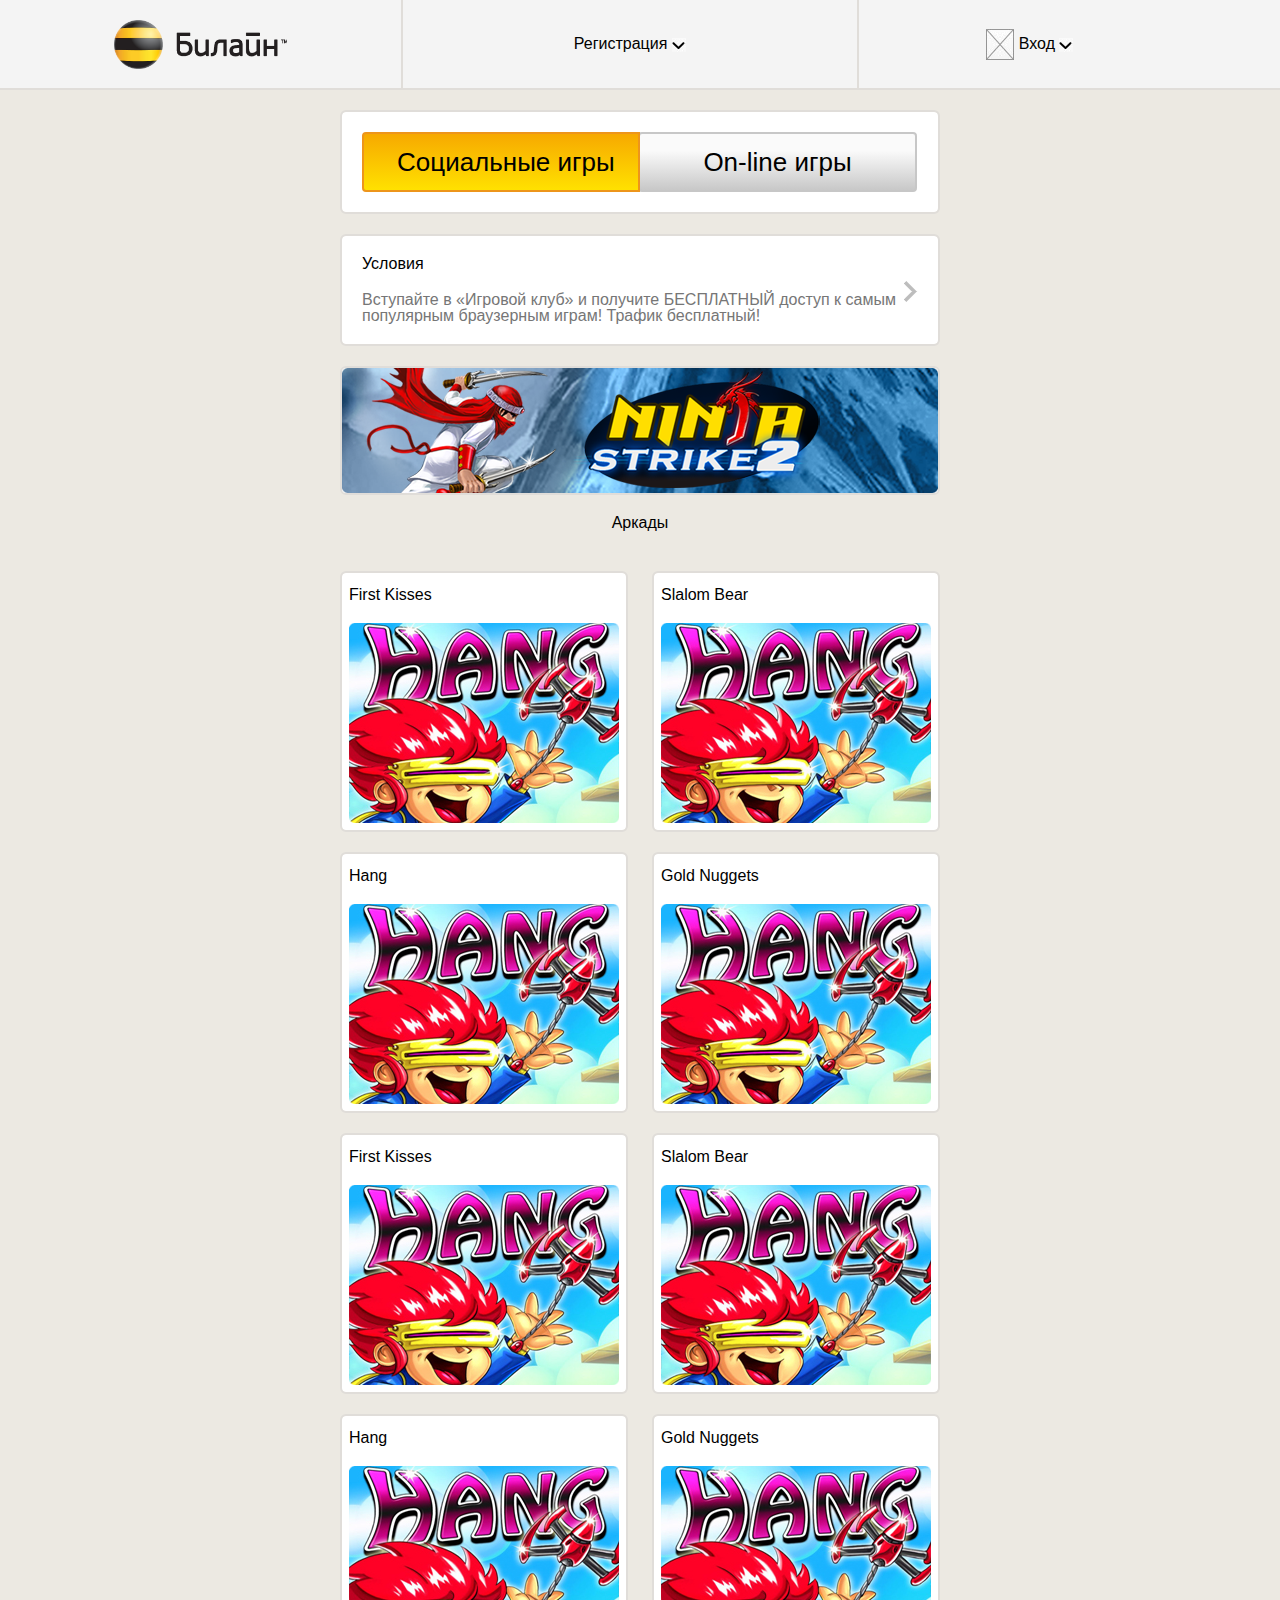
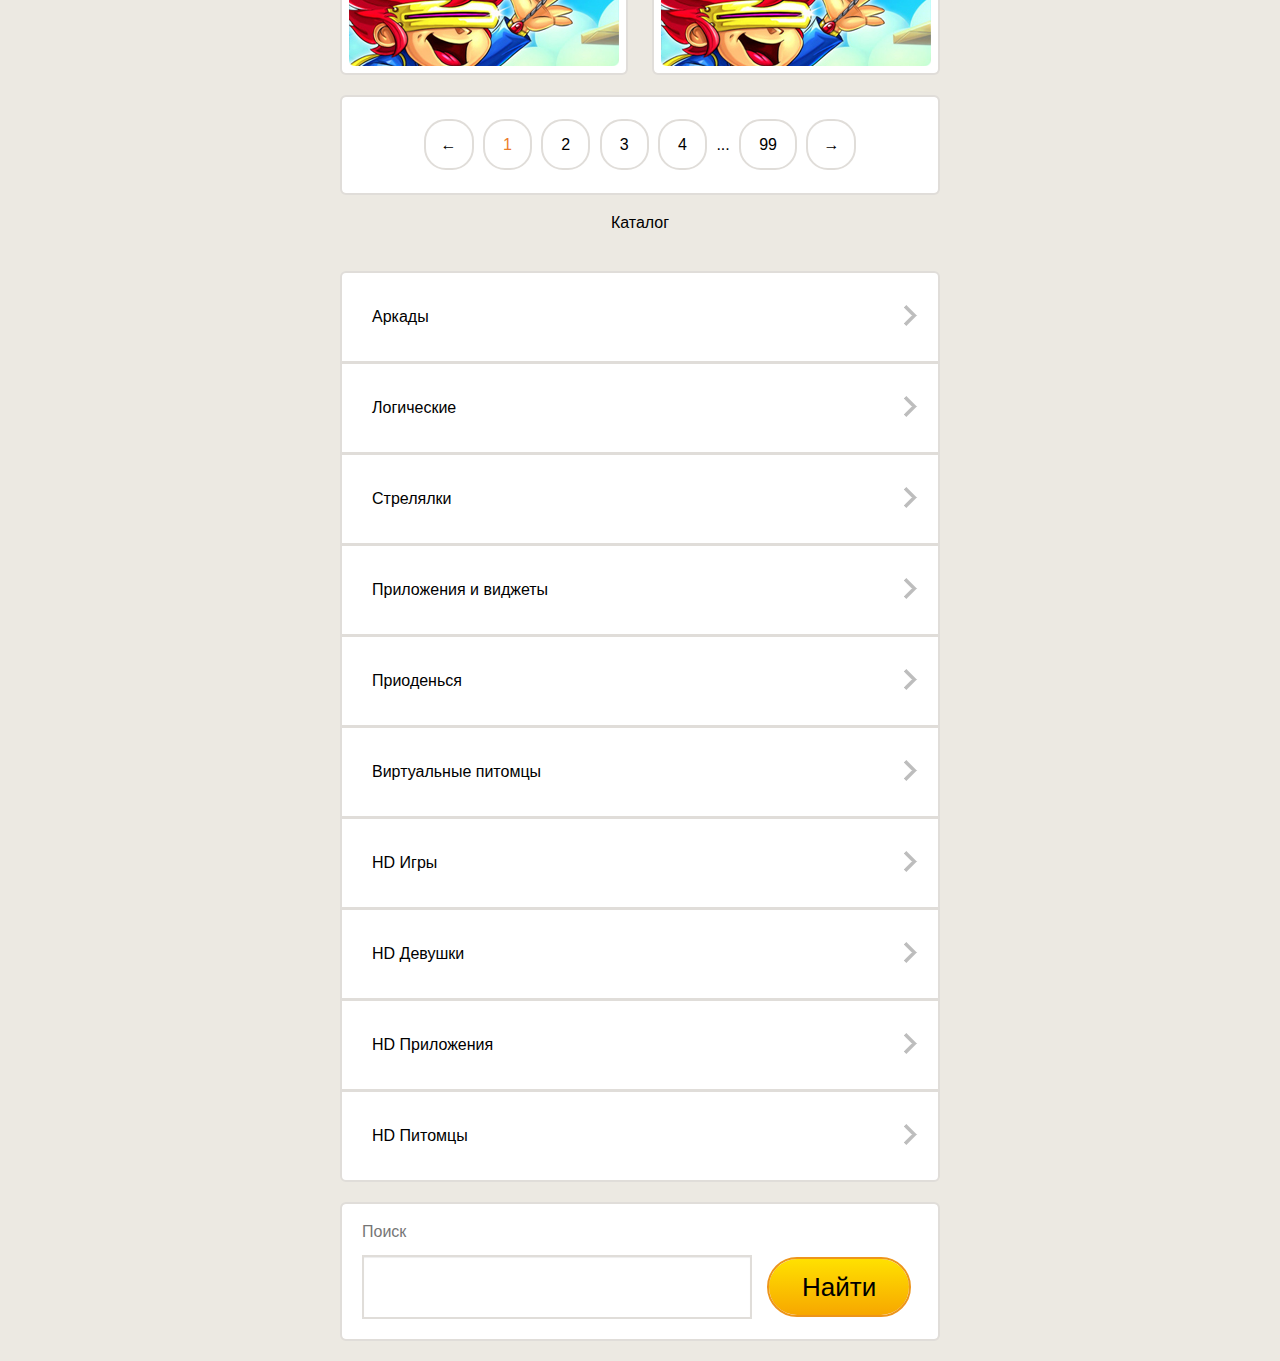
==== h5c/catalog.html @ 53ead011 "add file to project" ====
<!DOCTYPE html>
<html lang="en">
<head>
    <meta charset="UTF-8">
    <meta name="viewport" content="width=640">
    <meta name="apple-mobile-web-app-capable" content="yes">
    <meta name="HandheldFriendly" content="true">
    <meta name="MobileOptimized" content="width">
    <link rel="stylesheet" href="css/style.css">
    <title>Index</title>
</head>
<body>

    <section class="nav-main">
        <ul class="clearfix">
            <li class="nav-main-logo"><a href="index.html"><img src="images/logo.png" width="173" alt=""></a></li>
            <li class="nav-main-registration"><a href="login.html">Регистрация <img src="images/arrow-down.png" alt=""></a></li>
            <li class="nav-main-enter"><img src="images/nologo.png" alt="*"> <a href="login.html">Вход <img src="images/arrow-down.png" alt="*"></a></li>
        </ul>
    </section>

    <div class="page">      

        <section class="container nav-slave">
            <div class="clearfix">
                <div class="btn-group">
                    <a href="" class="btn btn-default btn-socialgame active">Социальные игры</a>
                    <a href="" class="btn btn-default btn-online">On-line игры</a>
                </div>
            </div>
        </section>

        <section class="container terms">
            <article>
                <h1 class="terms-header">Условия</h1>   
                <div class="terms-text">Вступайте в «Игровой клуб» и получите БЕСПЛАТНЫЙ доступ к самым популярным браузерным играм! Трафик бесплатный!</div>
            </article>          
        </section>

        <section class="container banner-header">
            <div class="banner">
                <img src="images/demo/banner-main.png" alt="*"/>
            </div>
        </section>

        <section class="container contents content-new">
            <article>
                <h1 class="content-header">Аркады</h1>

                <section class="clearfix">
                    <figure class="content-item">
                        <h2 class="content-item-header"><a href="content.html">First Kisses</a></h2>
                        <div class="content-item-preview"><a href="content.html"><img src="images/demo/game-2.png" alt="*"/></a></div>
                    </figure>

                    <figure class="content-item">
                        <h2 class="content-item-header"><a href="content.html">Slalom Bear</a></h2>
                        <div class="content-item-preview"><a href="content.html"><img src="images/demo/game-2.png" alt="*"/></a></div>
                    </figure>

                    <figure class="content-item">
                        <h2 class="content-item-header"><a href="content.html">Hang</a></h2>
                        <div class="content-item-preview"><a href="content.html"><img src="images/demo/game-2.png" alt="*"/></a></div>
                    </figure>

                    <figure class="content-item">
                        <h2 class="content-item-header"><a href="content.html">Gold Nuggets</a></h2>
                        <div class="content-item-preview"><a href="content.html"><img src="images/demo/game-2.png" alt="*"/></a></div>
                    </figure>

                    <figure class="content-item">
                        <h2 class="content-item-header"><a href="content.html">First Kisses</a></h2>
                        <div class="content-item-preview"><a href="content.html"><img src="images/demo/game-2.png" alt="*"/></a></div>
                    </figure>

                    <figure class="content-item">
                        <h2 class="content-item-header"><a href="content.html">Slalom Bear</a></h2>
                        <div class="content-item-preview"><a href="content.html"><img src="images/demo/game-2.png" alt="*"/></a></div>
                    </figure>

                    <figure class="content-item">
                        <h2 class="content-item-header"><a href="content.html">Hang</a></h2>
                        <div class="content-item-preview"><a href="content.html"><img src="images/demo/game-2.png" alt="*"/></a></div>
                    </figure>

                    <figure class="content-item">
                        <h2 class="content-item-header"><a href="content.html">Gold Nuggets</a></h2>
                        <div class="content-item-preview"><a href="content.html"><img src="images/demo/game-2.png" alt="*"/></a></div>
                    </figure>
                </section>

                <nav class="content-pagination">
                    <ul class="clearfix">
                        <li class="page-left"><a href="">&#8592;</a></li>
                        <li><a href="" class="active">1</a></li>
                        <li><a href="">2</a></li>
                        <li><a href="">3</a></li>
                        <li><a href="">4</a></li>
                        <li>...</li>
                        <li><a href="">99</a></li>
                        <li class="page-right"><a href="">&#8594;</a></li>
                    </ul>                                
                </nav>
            </article>
        </section>

        <section class="container catalog">
            <article>
                <h1 class="catalog-header">Каталог</h1>

                <section class="nav-catalog">
                    <ul>
                        <li class="active"><a href="catalog.html">Аркады</a></li>
                        <li><a href="catalog.html">Логические</a></li>
                        <li><a href="catalog.html">Стрелялки</a></li>
                        <li><a href="catalog.html">Приложения и виджеты</a></li>
                        <li><a href="catalog.html">Приоденься</a></li>
                        <li><a href="catalog.html">Виртуальные питомцы</a></li>
                        <li><a href="catalog.html">HD Игры</a></li>
                        <li><a href="catalog.html">HD Девушки</a></li>
                        <li><a href="catalog.html">HD Приложения</a></li>
                        <li><a href="catalog.html">HD Питомцы</a></li>
                    </ul>
                </section>
            </article>
        </section>

        <section class="container search">
            <div class="search-form">
                <form action="" method="POST">
                    <fieldset>
                        <label for="search_text">Поиск</label>
                        <div class="search-form-elements">
                            <input type="search" id="search_text" name="search_text" value=""/><input type="submit" class="btn btn-search btn-rounded" name="submit_search" value="Найти"/>
                        </div>
                    </fieldset>
                </form>
            </div>
        </section>
    </div>
</body>
</html>
---- h5c/css/style.css ----
@charset 'UTF-8';
@font-face {
  font-family: 'Officina';
  src: url('/fonts/OfficinaSerifC-Book.otf');
}
@font-face {
  font-family: 'Officina';
  font-weight: bold;
  src: url('/fonts/OfficinaSerifC-Bold.otf');
}
html,
body,
div,
span,
applet,
object,
iframe,
h1,
h2,
h3,
h4,
h5,
h6,
p,
blockquote,
pre,
a,
abbr,
acronym,
address,
big,
cite,
code,
del,
dfn,
em,
img,
ins,
kbd,
q,
s,
samp,
small,
strike,
strong,
sub,
sup,
tt,
var,
b,
u,
i,
center,
dl,
dt,
dd,
ol,
ul,
li,
fieldset,
form,
label,
legend,
table,
caption,
tbody,
tfoot,
thead,
tr,
th,
td,
article,
aside,
canvas,
details,
embed,
figure,
figcaption,
footer,
header,
hgroup,
menu,
nav,
output,
ruby,
section,
summary,
time,
mark,
audio,
video {
  margin: 0;
  padding: 0;
  border: 0;
  font-size: 100%;
  font: inherit;
  vertical-align: baseline;
}
article,
aside,
details,
figcaption,
figure,
footer,
header,
hgroup,
menu,
nav,
section {
  display: block;
}
body {
  line-height: 1;
}
ol,
ul {
  list-style: none;
}
blockquote,
q {
  quotes: none;
}
blockquote:before,
blockquote:after,
q:before,
q:after {
  content: '';
  content: none;
}
table {
  border-collapse: collapse;
  border-spacing: 0;
}
input:not([type]),
input[type="color"],
input[type="date"],
input[type="datetime"],
input[type="datetime-local"],
input[type="email"],
input[type="month"],
input[type="number"],
input[type="password"],
input[type="tel"],
input[type="text"],
input[type="time"],
input[type="url"],
input[type="week"] {
  padding-top: 0px;
}
input,
input[type="password"],
input[type="search"],
isindex {
  border: 0px inset;
}
button::-moz-focus-inner {
  border: 0;
  padding: 0;
  margin: 0;
}
body {
  background-color: #ece9e2;
  color: #000000;
  font-size: 16px;
  font-family: "Officina", Arial, sans-serif;
}
img {
  width: auto 9;
  height: auto;
  max-width: 100%;
  vertical-align: middle;
  border: 0;
  -ms-interpolation-mode: bicubic;
}
a {
  color: #000000;
  text-decoration: none;
}
a:hover {
  color: #eb7c2d;
}
.page {
  margin: 0 auto;
  max-width: 640px;
}
.container {
  margin-top: 1.25rem;
  margin-left: 1.25rem;
  margin-right: 1.25rem;
}
.nav-main {
  background-color: #f4f4f4;
  border-bottom: 2px solid #e0ddd9;
}
.nav-main ul li {
  float: left;
  font: 1.75rem normal "Officina", Arial, sans-serif;
  line-height: 5.5rem;
  height: 5.5rem;
  border-right: 2px solid #e0ddd9;
  text-align: center;
}
.nav-main ul li:last-child {
  border-right: 0px;
}
.nav-main .nav-main-logo {
  width: 31.3235294%;
}
.nav-main .nav-main-registration {
  width: 35.4411765%;
}
.nav-main .nav-main-enter {
  width: 26.7647059%;
}
.nav-slave {
  padding: 1.25rem;
  background-color: #ffffff;
  border: 2px solid #e0ddd9;
  -webkit-border-radius: 6px;
  -moz-border-radius: 6px;
  border-radius: 6px;
  -webkit-background-clip: padding;
  -moz-background-clip: padding;
  background-clip: padding-box;
}
.terms {
  position: relative;
  padding: 1.25rem;
  background-color: #ffffff;
  border: 2px solid #e0ddd9;
  -webkit-border-radius: 6px;
  -moz-border-radius: 6px;
  border-radius: 6px;
  -webkit-background-clip: padding;
  -moz-background-clip: padding;
  background-clip: padding-box;
}
.terms .terms-header {
  color: #000000;
  font: 2.0625rem bold "Officina", "Lucida Sans Unicode", "Lucida Grande", sans-serif;
}
.terms .terms-text {
  color: #767676;
  font: 1.625rem italic "Officina", Arial, sans-serif;
  margin-top: 1.25rem;
}
.terms:after {
  background: url("../images/arrow-right.png") no-repeat;
  width: 0.875rem;
  height: 1.3125rem;
  content: "";
  position: absolute;
  top: 2.8125rem;
  right: 1.25rem;
}
.banner-header .banner img {
  border: 2px solid #e0ddd9;
  -webkit-border-radius: 6px;
  -moz-border-radius: 6px;
  border-radius: 6px;
  -webkit-background-clip: padding;
  -moz-background-clip: padding;
  background-clip: padding-box;
}
.contents .content-header,
.contents .content-new-header,
.contents .content-top-header {
  color: #000000;
  font: 2.625rem bold "Officina", "Lucida Sans Unicode", "Lucida Grande", sans-serif;
  text-align: center;
  margin-bottom: 2.5rem;
}
.contents .content-item {
  float: left;
  padding: 0.4375rem;
  background-color: #ffffff;
  border: 2px solid #e0ddd9;
  -webkit-border-radius: 6px;
  -moz-border-radius: 6px;
  border-radius: 6px;
  -webkit-background-clip: padding;
  -moz-background-clip: padding;
  background-clip: padding-box;
  width: 45%;
}
.contents .content-item:nth-child(even) {
  margin-left: 1.5rem;
  margin-bottom: 1.25rem;
}
.contents .content-item-header {
  font: 1.75rem normal "Officina", "Lucida Sans Unicode", "Lucida Grande", sans-serif;
  margin-top: 0.4375rem;
}
.contents .content-item-preview {
  margin-top: 1.25rem;
}
.contents .content-pagination {
  background-color: #ffffff;
  font: 1.75rem bold "Officina", "Lucida Sans Unicode", "Lucida Grande", sans-serif;
  border: 2px solid #e0ddd9;
  -webkit-border-radius: 6px;
  -moz-border-radius: 6px;
  border-radius: 6px;
  -webkit-background-clip: padding;
  -moz-background-clip: padding;
  background-clip: padding-box;
  padding: 1.25rem;
  text-align: center;
}
.contents .content-pagination ul li {
  display: inline-block;
  margin-left: 0.3125rem;
  height: 3.5rem;
  line-height: 3.5rem;
}
.contents .content-pagination ul li:first-child {
  margin-left: 0px;
}
.contents .content-pagination ul li a {
  background-color: #ffffff;
  padding: 0.9375rem 1.125rem 0.9375rem 1.125rem;
  border: 2px solid #e0ddd9;
  -webkit-border-radius: 22px;
  -moz-border-radius: 22px;
  border-radius: 22px;
  -webkit-background-clip: padding;
  -moz-background-clip: padding;
  background-clip: padding-box;
}
.contents .content-pagination ul li.page-left a,
.contents .content-pagination ul li.page-right a {
  padding: 0.9375rem;
}
.contents .content-pagination a:hover,
.contents .content-pagination .active {
  color: #eb7c2d;
}
.content .content-header {
  color: #000000;
  font: 2.625rem bold "Officina", "Lucida Sans Unicode", "Lucida Grande", sans-serif;
  text-align: center;
  margin-bottom: 2.5rem;
}
.content .content-rating {
  background-color: #ffffff;
  border: 2px solid #e0ddd9;
  -webkit-border-radius: 6px;
  -moz-border-radius: 6px;
  border-radius: 6px;
  -webkit-background-clip: padding;
  -moz-background-clip: padding;
  background-clip: padding-box;
  padding: 1.25rem;
  text-align: center;
}
.content .content-rating ul li {
  font: normal 1.75rem "Officina", Arial, sans-serif;
  display: inline-block;
}
.content .content-rating ul li:first-child {
  margin-right: 10px;
}
.content .content-card {
  background-color: #ffffff;
  border: 2px solid #e0ddd9;
  -webkit-border-radius: 6px;
  -moz-border-radius: 6px;
  border-radius: 6px;
  -webkit-background-clip: padding;
  -moz-background-clip: padding;
  background-clip: padding-box;
  padding: 1.25rem;
  margin-top: 1.25rem;
}
.content .content-screenshots {
  position: relative;
  text-align: center;
}
.content .content-screenshots ul li {
  border: 2px solid #ffd823;
  background-color: #ffd823;
  -webkit-border-radius: 22px;
  -moz-border-radius: 22px;
  border-radius: 22px;
  -webkit-background-clip: padding;
  -moz-background-clip: padding;
  background-clip: padding-box;
}
.content .content-screenshots .prev {
  position: absolute;
  top: 40%;
  left: 0;
}
.content .content-screenshots .next {
  position: absolute;
  top: 40%;
  right: 0;
}
.content .content-description {
  font: 1.3125rem normal "Officina", Arial, sans-serif;
}
.content .content-description p {
  padding-top: 1.5625rem;
}
.content .content-description ul {
  list-style-type: disc;
  list-style-position: inside;
}
.content .content-social-btns {
  background-color: #ffffff;
  border: 2px solid #e0ddd9;
  -webkit-border-radius: 6px;
  -moz-border-radius: 6px;
  border-radius: 6px;
  -webkit-background-clip: padding;
  -moz-background-clip: padding;
  background-clip: padding-box;
  padding: 1.25rem;
  margin-top: 1.25rem;
  text-align: center;
}
.content .content-social-btns ul li {
  display: inline-block;
  margin-left: 5px;
}
.content .content-social-btns ul li:first-child {
  margin-left: 0px;
}
.content .content-social-btns ul li a {
  padding: 15px 5px 15px 5px;
  border: 2px solid #e0ddd9;
  -webkit-border-radius: 6px;
  -moz-border-radius: 6px;
  border-radius: 6px;
  -webkit-background-clip: padding;
  -moz-background-clip: padding;
  background-clip: padding-box;
}
.text-header {
  color: #000000;
  font: 2.625rem bold "Officina", "Lucida Sans Unicode", "Lucida Grande", sans-serif;
  text-align: center;
}
.text {
  font: 1.625rem italic "Officina", Arial, sans-serif;
  margin-top: 1.25rem;
  padding: 1.25rem;
  background-color: #ffffff;
  border: 2px solid #e0ddd9;
  -webkit-border-radius: 6px;
  -moz-border-radius: 6px;
  border-radius: 6px;
  -webkit-background-clip: padding;
  -moz-background-clip: padding;
  background-clip: padding-box;
}
.text p {
  padding-top: 1.5625rem;
}
.text ul {
  list-style-type: disc;
  list-style-position: inside;
}
.text ul li {
  line-height: 1.5;
}
.login .login-header {
  color: #000000;
  font: 2.625rem bold "Officina", "Lucida Sans Unicode", "Lucida Grande", sans-serif;
  text-align: center;
  margin-bottom: 2.5rem;
}
.login .login-form {
  padding: 1.25rem;
  background-color: #ffffff;
  border: 2px solid #e0ddd9;
  -webkit-border-radius: 6px;
  -moz-border-radius: 6px;
  border-radius: 6px;
  -webkit-background-clip: padding;
  -moz-background-clip: padding;
  background-clip: padding-box;
}
.login .login-form label {
  color: #7a7a7a;
  font: normal 1.3125rem "Officina", Arial, sans-serif;
}
.login .login-form input {
  vertical-align: middle;
  outline: 0;
  -webkit-appearance: none;
  -webkit-box-sizing: border-box;
  -moz-box-sizing: border-box;
  box-sizing: border-box;
}
.login .login-form p {
  color: #7a7a7a;
  margin-top: 0.625rem;
}
.login .login-form input[type="tel"],
.login .login-form input[type="password"],
.login .login-form input[type="text"] {
  font: normal 1.625rem "Officina", Arial, sans-serif;
  border: 2px solid #e0ddd9;
  border-radius: 0;
  height: 4rem;
  width: 100%;
  padding: 0.625rem;
  -webkit-box-shadow: inset 0 1px 1px rgba(0, 0, 0, 0.075);
  box-shadow: inset 0 1px 1px rgba(0, 0, 0, 0.075);
  -webkit-transition: border-color ease-in-out 0.15s, box-shadow ease-in-out 0.15s;
  transition: border-color ease-in-out 0.15s, box-shadow ease-in-out 0.15s;
}
.login .login-form input[type="tel"]:focus,
.login .login-form input[type="password"]:focus,
.login .login-form input[type="text"]:focus {
  -webkit-box-shadow: inset 0 0 5px #ffd823;
  box-shadow: inset 0 0 5px #ffd823;
  border: 1px solid #ffd823;
}
.login .login-form-description {
  font: normal 1rem "Officina", Arial, sans-serif;
}
.catalog .catalog-header {
  color: #000000;
  font: 2.625rem bold "Officina", "Lucida Sans Unicode", "Lucida Grande", sans-serif;
  text-align: center;
  margin-bottom: 2.5rem;
}
.catalog .nav-catalog ul li {
  position: relative;
  background-color: #ffffff;
  border: 2px solid #e0ddd9;
  border-bottom-width: 1px;
  font: 2.25rem normal "Officina", "Lucida Sans Unicode", "Lucida Grande", sans-serif;
  line-height: 88px;
  padding-left: 30px;
}
.catalog .nav-catalog ul li:first-child {
  -webkit-border-top-left-radius: 6px;
  -webkit-border-top-right-radius: 6px;
  -moz-border-radius-topleft: 6px;
  -moz-border-radius-topright: 6px;
  border-top-left-radius: 6px;
  border-top-right-radius: 6px;
}
.catalog .nav-catalog ul li:last-child {
  -webkit-border-bottom-right-radius: 6px;
  -webkit-border-bottom-left-radius: 6px;
  -moz-border-radius-bottomright: 6px;
  -moz-border-radius-bottomleft: 6px;
  border-bottom-right-radius: 6px;
  border-bottom-left-radius: 6px;
  border-bottom-width: 2px;
}
.catalog .nav-catalog ul li a {
  display: block;
  width: 100%;
  height: 100%;
}
.catalog .nav-catalog ul li:after {
  background: url("../images/arrow-right.png") no-repeat;
  width: 0.875rem;
  height: 1.3125rem;
  content: "";
  position: absolute;
  top: 2rem;
  right: 1.25rem;
}
.catalog .nav-catalog ul li:hover:after {
  background: url("../images/arrow-right-selected.png") no-repeat;
  width: 0.875rem;
  height: 1.3125rem;
  content: "";
  position: absolute;
  top: 2rem;
  right: 1.25rem;
}
.search {
  padding: 1.25rem;
  background-color: #ffffff;
  border: 2px solid #e0ddd9;
  margin-bottom: 1.25rem;
  -webkit-border-radius: 6px;
  -moz-border-radius: 6px;
  border-radius: 6px;
  -webkit-background-clip: padding;
  -moz-background-clip: padding;
  background-clip: padding-box;
}
.search .search-form label {
  color: #767676;
  font: 2rem normal "Officina", "Lucida Sans Unicode", "Lucida Grande", sans-serif;
}
.search .search-form .search-form-elements {
  margin-top: 0.9375rem;
}
.search .search-form input {
  vertical-align: middle;
  outline: 0;
  -webkit-appearance: none;
  -webkit-box-sizing: border-box;
  -moz-box-sizing: border-box;
  box-sizing: border-box;
}
.search .search-form input[type="search"],
.search .search-form input[type="text"] {
  font: normal 1.625rem "Officina", Arial, sans-serif;
  border: 2px solid #e0ddd9;
  -webkit-appearance: none;
  border-radius: 0;
  height: 4rem;
  padding: 0.625rem;
  width: 70.1438849%;
  -webkit-box-shadow: inset 0 1px 1px rgba(0, 0, 0, 0.075);
  box-shadow: inset 0 1px 1px rgba(0, 0, 0, 0.075);
  -webkit-transition: border-color ease-in-out 0.15s, box-shadow ease-in-out 0.15s;
  transition: border-color ease-in-out 0.15s, box-shadow ease-in-out 0.15s;
}
.search .search-form input[type="search"]:focus,
.search .search-form input[type="text"]:focus {
  -webkit-box-shadow: inset 0 0 5px #ffd823;
  box-shadow: inset 0 0 5px #ffd823;
  border: 1px solid #ffd823;
}
a.btn,
a.btn:hover,
a.btn:visited {
  color: #000000;
}
.btn {
  display: inline-block;
  padding-left: 33px;
  padding-right: 33px;
  padding-top: 0;
  padding-bottom: 0;
  line-height: 56px;
  font-size: 26px;
  font-weight: normal;
  text-align: center;
  cursor: pointer;
  border: 2px solid transparent;
  white-space: nowrap;
  -webkit-user-select: none;
  -moz-user-select: none;
  -ms-user-select: none;
  -o-user-select: none;
  user-select: none;
  -webkit-border-radius: 4px;
  -moz-border-radius: 4px;
  border-radius: 4px;
  -webkit-background-clip: padding;
  -moz-background-clip: padding;
  background-clip: padding-box;
}
.btn-default {
  color: #000000;
  border-color: #c7c7c7;
}
.btn-default:hover,
.btn-default:focus,
.btn-default:active,
.btn-default.active {
  color: #000000;
}
.btn-default,
.btn-default:hover {
  background: #dfdfdf;
  background: -webkit-linear-gradient(top, #fafafa 30%, #c8c8c8 100%);
  background: -moz-linear-gradient(top, #fafafa 30%, #c8c8c8 100%);
  background: -ms-linear-gradient(top, #fafafa 30%, #c8c8c8 100%);
  background: -o-linear-gradient(top, #fafafa 30%, #c8c8c8 100%);
  background: linear-gradient(top, #fafafa 30%, #c8c8c8 100%);
}
.btn-default:focus,
.btn-default:active,
.btn-default.active {
  background: #ffc722;
  background: -webkit-linear-gradient(top, #f7a900 0%, #ffe100 100%);
  background: -moz-linear-gradient(top, #f7a900 0%, #ffe100 100%);
  background: -ms-linear-gradient(top, #f7a900 0%, #ffe100 100%);
  background: -o-linear-gradient(top, #f7a900 0%, #ffe100 100%);
  background: linear-gradient(top, #f7a900 0%, #ffe100 100%);
  border-color: #ed951b;
}
.btn-default:hover {
  background: none;
  background: #dfdfdf;
}
.btn-default.active:hover {
  background: none;
  background: #ffc722;
}
.btn-socialgame {
  width: 208px;
}
.btn-online {
  width: 209px;
}
.btn-play,
.btn-login {
  background: #F7A700;
  background: linear-gradient(to bottom, #ffe100 0px, #f7a700 100%);
  background: -webkit-linear-gradient(top, #ffe100 0px, #f7a700 100%);
  background: -o-linear-gradient(top, #ffe100 0px, #f7a700 100%);
  background: -ms-linear-gradient(top, #ffe100 0px, #f7a700 100%);
  background: linear-gradient(to bottom, #ffe100 0px, #f7a700 100%) transparent;
  border-color: #ed951b;
  padding-left: 0px;
  padding-right: 0px;
  width: 100%;
  font-weight: bold;
}
.btn-search {
  background: #F7A700;
  background: linear-gradient(to bottom, #ffe100 0px, #f7a700 100%);
  background: -webkit-linear-gradient(top, #ffe100 0px, #f7a700 100%);
  background: -o-linear-gradient(top, #ffe100 0px, #f7a700 100%);
  background: -ms-linear-gradient(top, #ffe100 0px, #f7a700 100%);
  background: linear-gradient(to bottom, #ffe100 0px, #f7a700 100%) transparent;
  border-color: #ed951b;
  margin-left: 15px;
}
.btn-play:hover,
.btn-login:hover,
.btn-search:hover {
  background: none;
  background: #ffc722;
}
.btn-rounded {
  -webkit-border-radius: 30px;
  -moz-border-radius: 30px;
  border-radius: 30px;
  -webkit-background-clip: padding;
  -moz-background-clip: padding;
  background-clip: padding-box;
}
.btn-group > .btn:hover,
.btn-group > .btn:focus,
.btn-group > .btn:active,
.btn-group > .btn.active {
  z-index: 2;
}
.btn-group > .btn {
  position: relative;
  float: left;
}
.btn-group > .btn:first-child {
  margin-left: 0;
}
.btn-group > .btn:first-child:not(:last-child) {
  border-bottom-right-radius: 0;
  border-top-right-radius: 0;
}
.btn-group > .btn:not(:first-child):not(:last-child) {
  border-radius: 0;
}
.btn-group .btn + .btn,
.btn-group .btn + .btn-group,
.btn-group .btn-group + .btn,
.btn-group .btn-group + .btn-group {
  margin-left: 0;
}
.btn-group .btn + .btn,
.btn-group .btn + .btn-group,
.btn-group .btn-group + .btn,
.btn-group .btn-group + .btn-group {
  margin-left: -2px;
}
/* `Clear Floated Elements
----------------------------------------------------------------------------------------------------*/
/* http://sonspring.com/journal/clearing-floats */
.clear {
  clear: both;
  display: block;
  overflow: hidden;
  visibility: hidden;
  width: 0;
  height: 0;
}
/* http://www.yuiblog.com/blog/2010/09/27/clearfix-reloaded-overflowhidden-demystified */
.clearfix:before,
.clearfix:after {
  content: '\0020';
  display: block;
  overflow: hidden;
  visibility: hidden;
  width: 0;
  height: 0;
}
.clearfix:after {
  clear: both;
}
/*
  The following zoom:1 rule is specifically for IE6 + IE7.
  Move to separate stylesheet if invalid CSS is a problem.
*/
.clearfix {
  zoom: 1;
}
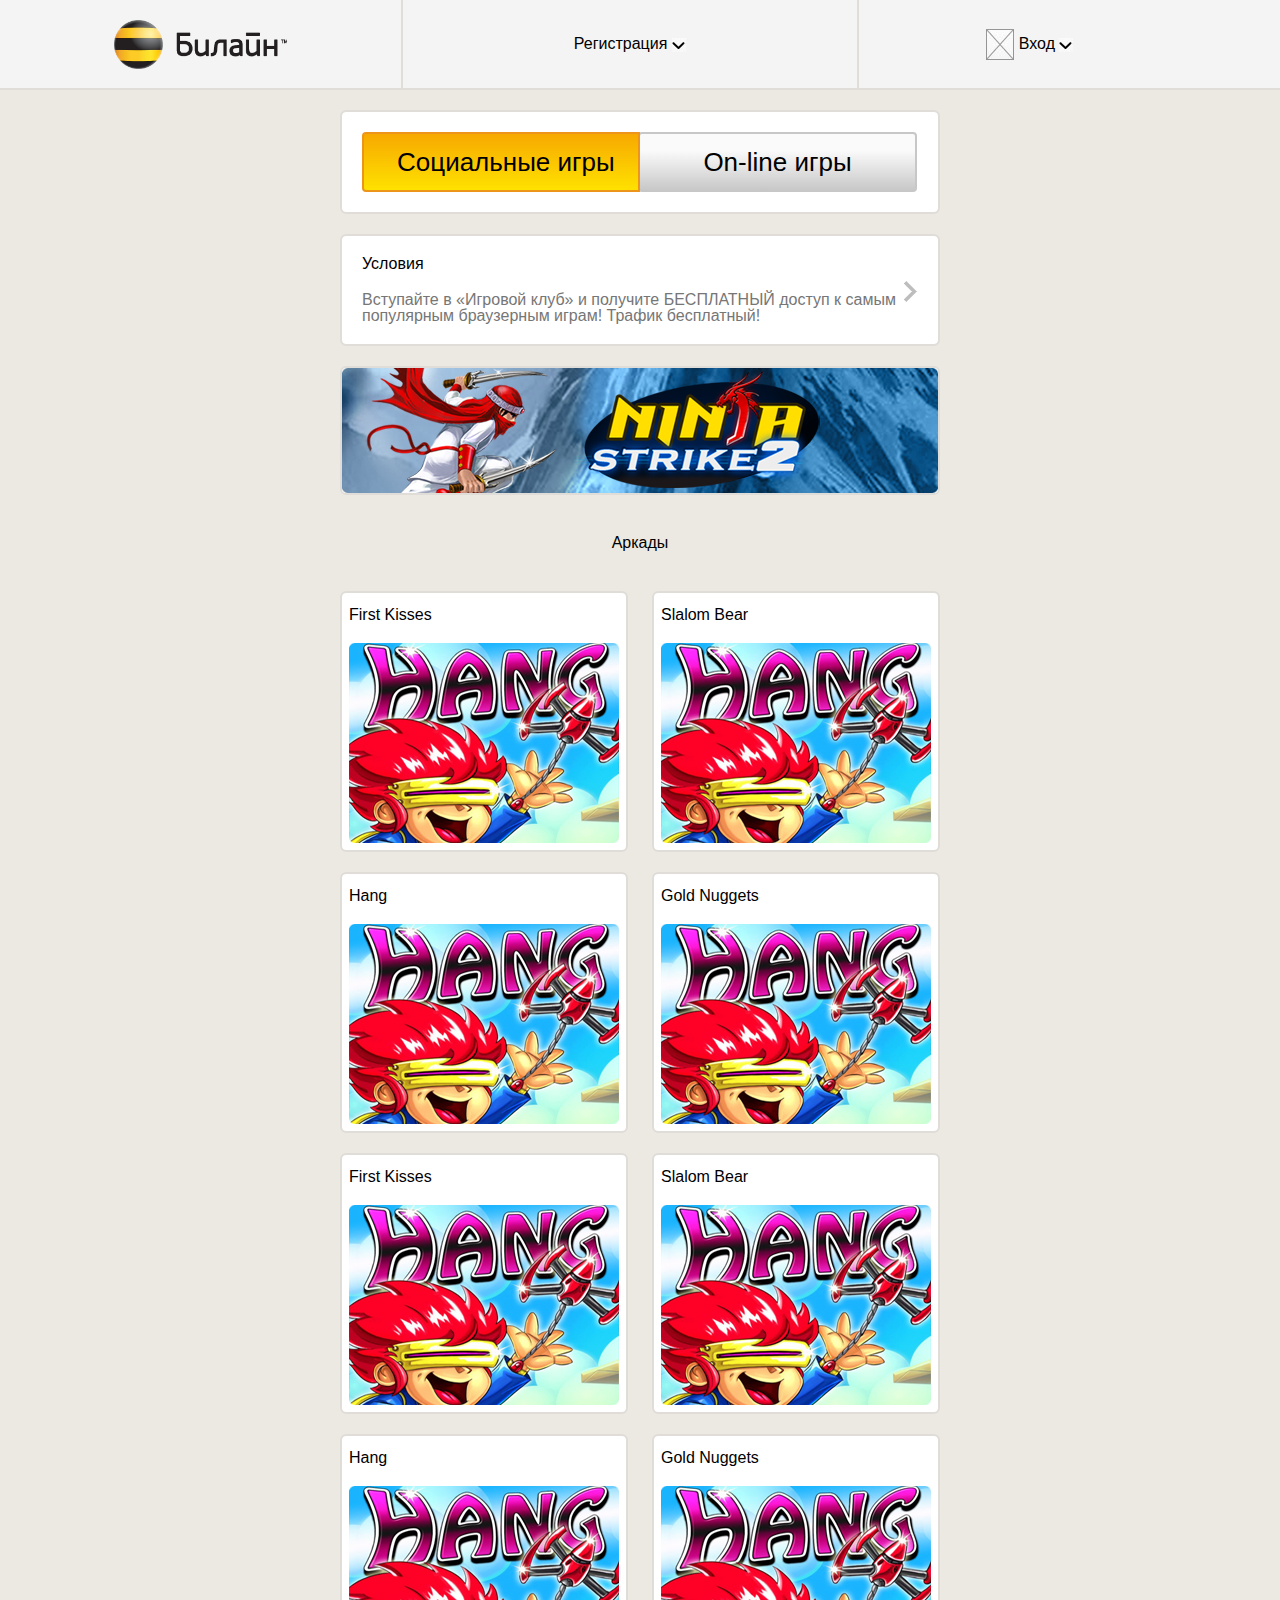
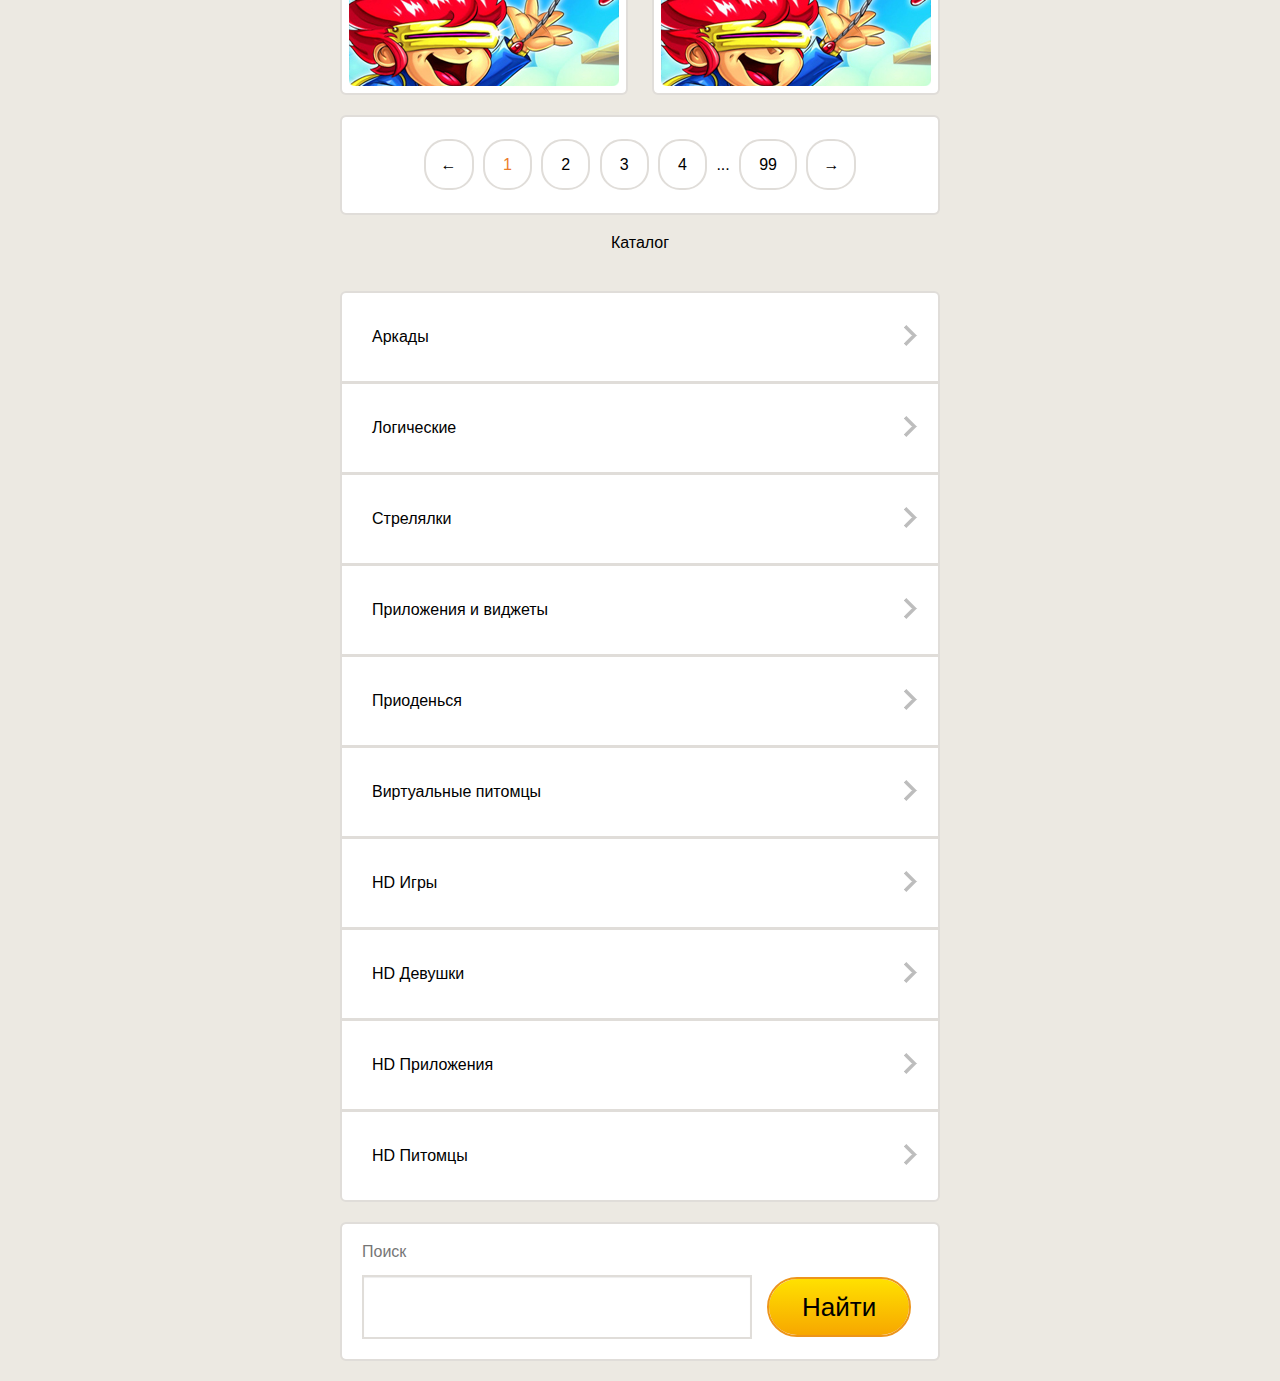
==== commit 812bb1c7: "change viewport javascript" ====
--- a/h5c/catalog.html
+++ b/h5c/catalog.html
@@ -2,11 +2,13 @@
 <html lang="en">
 <head>
     <meta charset="UTF-8">
-    <meta name="viewport" content="width=640">
+    <meta name="viewport" content="width=640, initial-scale=1.0, maximum-scale=1.0, user-scalable=no" /> 
     <meta name="apple-mobile-web-app-capable" content="yes">
     <meta name="HandheldFriendly" content="true">
     <meta name="MobileOptimized" content="width">
     <link rel="stylesheet" href="css/style.css">
+    <script type="text/javascript" src="js/jquery-1.8.2.min.js"></script>
+    <script>if ($(window).width() < 768) { $('meta[name=viewport]').attr('content','width=640, initial-scale=.5, maximum-scale=.5, user-scalable=no'); }</script>
     <title>Index</title>
 </head>
 <body>
@@ -30,7 +32,7 @@
             </div>
         </section>
 
-        <section class="container terms">
+        <section class="container terms" onclick="javascript:location.href='terms.html'">
             <article>
                 <h1 class="terms-header">Условия</h1>   
                 <div class="terms-text">Вступайте в «Игровой клуб» и получите БЕСПЛАТНЫЙ доступ к самым популярным браузерным играм! Трафик бесплатный!</div>
@@ -39,7 +41,7 @@
 
         <section class="container banner-header">
             <div class="banner">
-                <img src="images/demo/banner-main.png" alt="*"/>
+                <a href="#"><img src="images/demo/banner-main.png" alt="*"/></a>
             </div>
         </section>
 
--- a/h5c/css/style.css
+++ b/h5c/css/style.css
@@ -163,6 +163,8 @@
   color: #000000;
   font-size: 16px;
   font-family: "Officina", Arial, sans-serif;
+  -ms-text-size-adjust: 100%;
+  -webkit-text-size-adjust: 100%;
 }
 img {
   width: auto 9;
@@ -185,8 +187,8 @@
 }
 .container {
   margin-top: 1.25rem;
-  margin-left: 1.25rem;
-  margin-right: 1.25rem;
+  margin-left: 3.125%;
+  margin-right: 3.125%;
 }
 .nav-main {
   background-color: #f4f4f4;
@@ -335,6 +337,9 @@
 .contents .content-pagination .active {
   color: #eb7c2d;
 }
+.content-new {
+  margin-top: 2.5rem;
+}
 .content .content-header {
   color: #000000;
   font: 2.625rem bold "Officina", "Lucida Sans Unicode", "Lucida Grande", sans-serif;
@@ -427,7 +432,7 @@
   margin-left: 0px;
 }
 .content .content-social-btns ul li a {
-  padding: 15px 5px 15px 5px;
+  padding: 15px 5px;
   border: 2px solid #e0ddd9;
   -webkit-border-radius: 6px;
   -moz-border-radius: 6px;
@@ -533,7 +538,7 @@
   border: 2px solid #e0ddd9;
   border-bottom-width: 1px;
   font: 2.25rem normal "Officina", "Lucida Sans Unicode", "Lucida Grande", sans-serif;
-  line-height: 88px;
+  line-height: 5.5rem;
   padding-left: 30px;
 }
 .catalog .nav-catalog ul li:first-child {
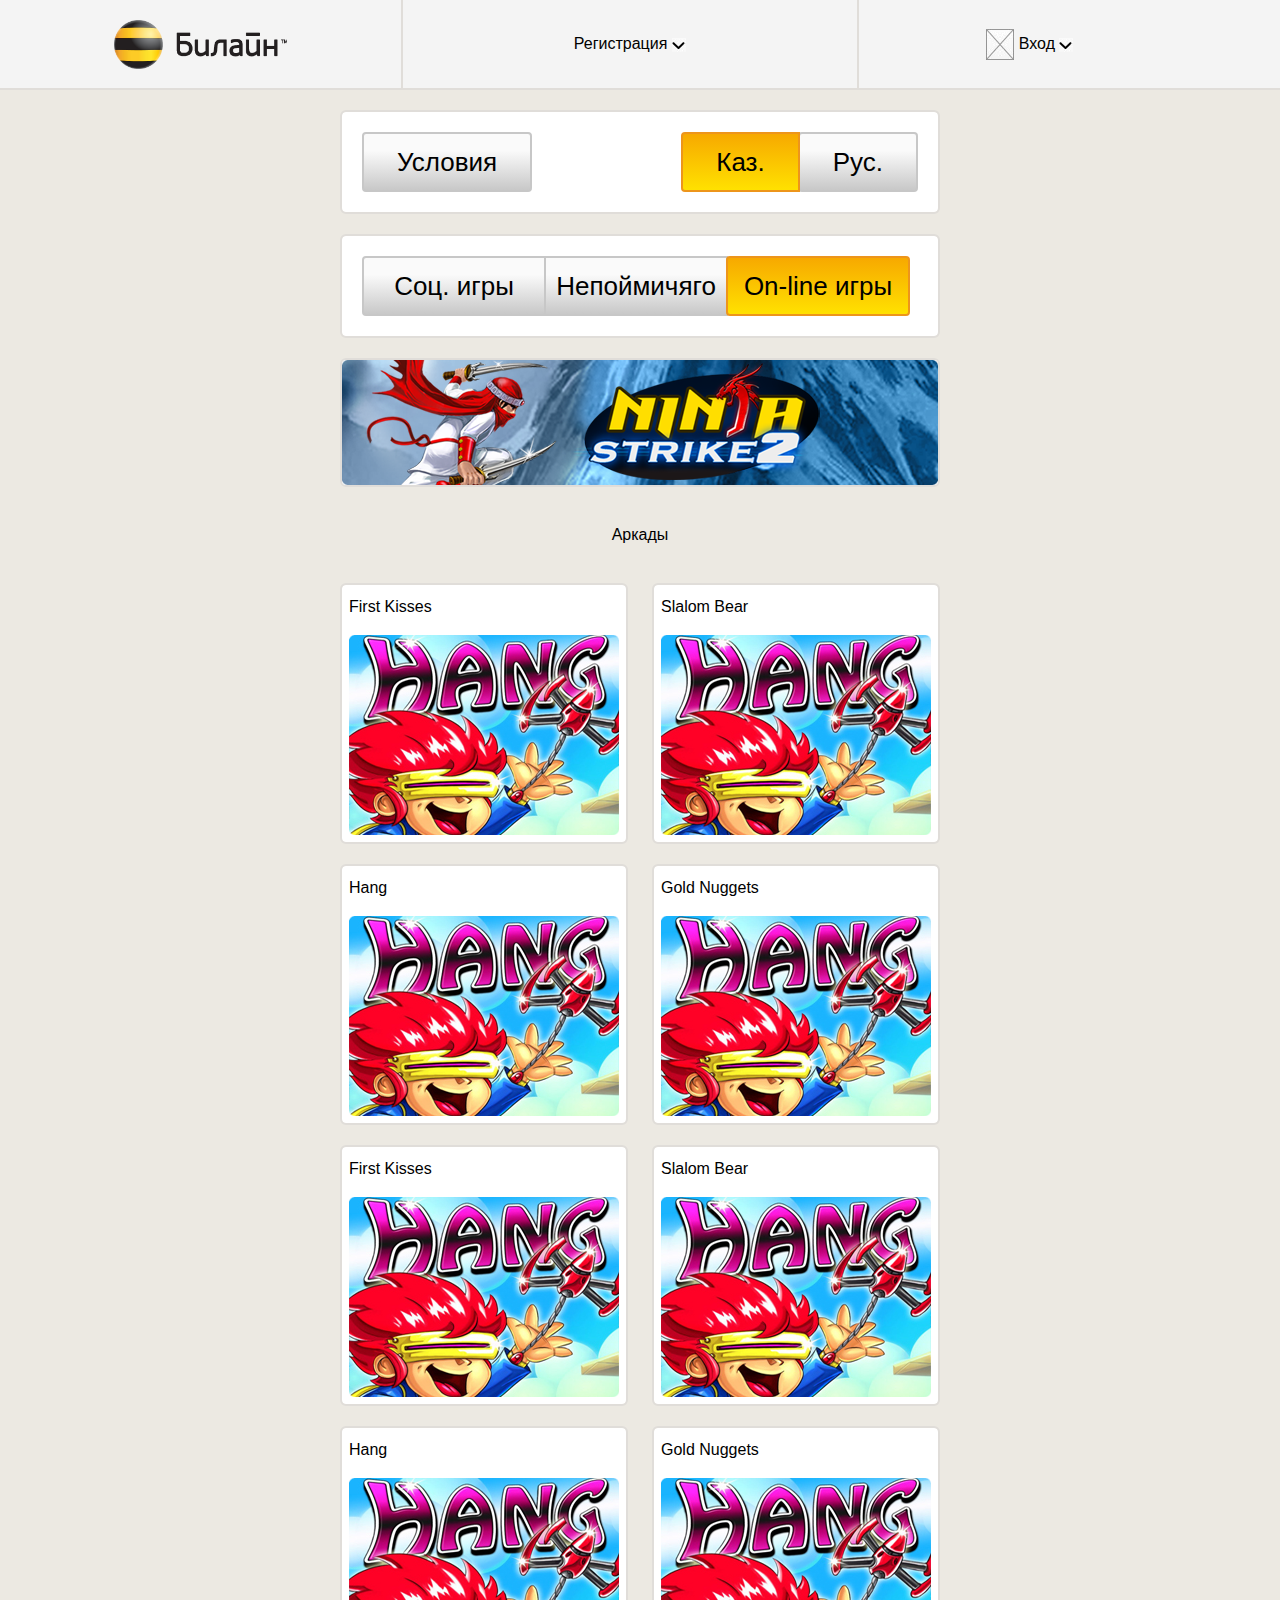
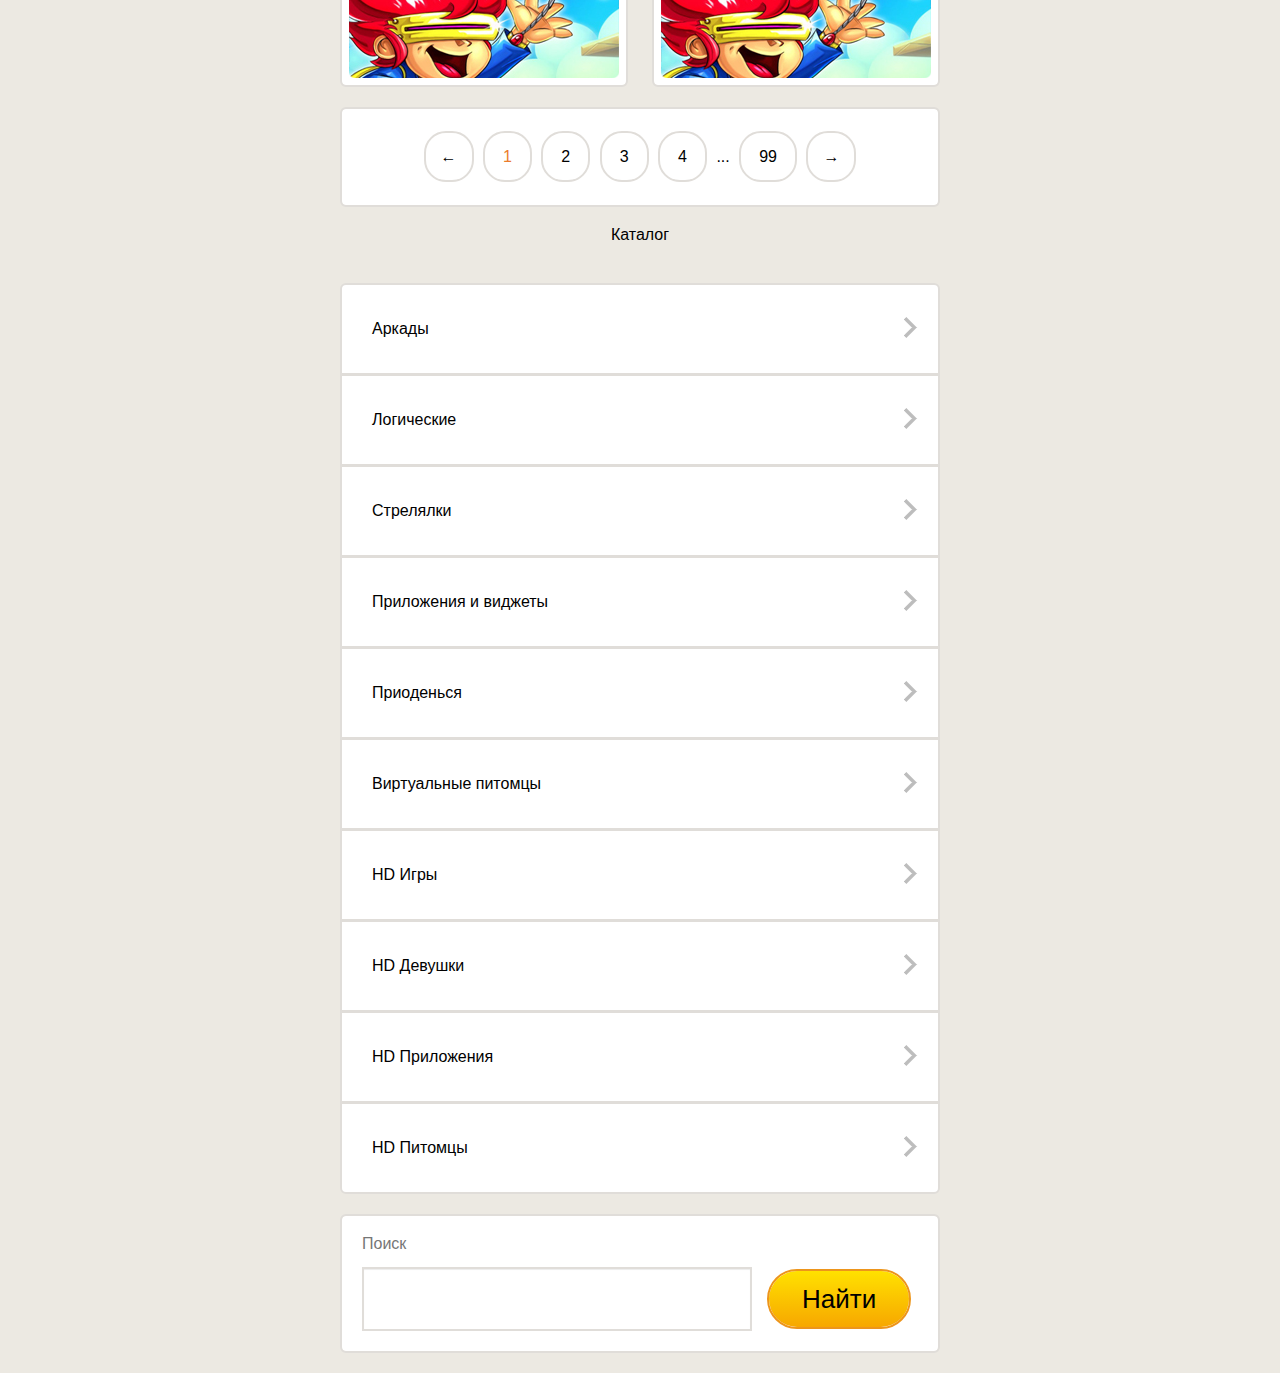
==== commit 0e64a060: "add kz version" ====
--- a/h5c/catalog.html
+++ b/h5c/catalog.html
@@ -2,13 +2,13 @@
 <html lang="en">
 <head>
     <meta charset="UTF-8">
-    <meta name="viewport" content="width=640, initial-scale=1.0, maximum-scale=1.0, user-scalable=no" /> 
+    <meta name="viewport" content="width=640, initial-scale=1.0, maximum-scale=1.0" /> 
     <meta name="apple-mobile-web-app-capable" content="yes">
     <meta name="HandheldFriendly" content="true">
     <meta name="MobileOptimized" content="width">
     <link rel="stylesheet" href="css/style.css">
     <script type="text/javascript" src="js/jquery-1.8.2.min.js"></script>
-    <script>if ($(window).width() < 768) { $('meta[name=viewport]').attr('content','width=640, initial-scale=.5, maximum-scale=.5, user-scalable=no'); }</script>
+    <script>if ($(window).width() < 768) { $('meta[name=viewport]').attr('content','width=640, initial-scale=.5, maximum-scale=.5'); }</script>
     <title>Index</title>
 </head>
 <body>
@@ -23,20 +23,29 @@
 
     <div class="page">      
 
+        <section class="container terms">
+            <div class="clearfix">
+                <div class="pull-left">
+                    <a href="terms.html" class="btn btn-default">Условия</a>
+                </div>
+
+                <div class="pull-right">
+                    <div class="btn-group">
+                        <a href="#" class="btn btn-default active">Каз.</a>
+                        <a href="#" class="btn btn-default">Рус.</a>
+                    </div>
+                </div>
+            </div>
+        </section>     
+
         <section class="container nav-slave">
             <div class="clearfix">
                 <div class="btn-group">
-                    <a href="" class="btn btn-default btn-socialgame active">Социальные игры</a>
-                    <a href="" class="btn btn-default btn-online">On-line игры</a>
+                    <a href="" class="btn btn-default btn-nav">Соц. игры</a>
+                    <a href="" class="btn btn-default btn-nav">Непоймичяго</a>
+                    <a href="" class="btn btn-default btn-nav active">On-line игры</a>
                 </div>
             </div>
-        </section>
-
-        <section class="container terms" onclick="javascript:location.href='terms.html'">
-            <article>
-                <h1 class="terms-header">Условия</h1>   
-                <div class="terms-text">Вступайте в «Игровой клуб» и получите БЕСПЛАТНЫЙ доступ к самым популярным браузерным играм! Трафик бесплатный!</div>
-            </article>          
         </section>
 
         <section class="container banner-header">
--- a/h5c/css/style.css
+++ b/h5c/css/style.css
@@ -246,15 +246,6 @@
   font: 1.625rem italic "Officina", Arial, sans-serif;
   margin-top: 1.25rem;
 }
-.terms:after {
-  background: url("../images/arrow-right.png") no-repeat;
-  width: 0.875rem;
-  height: 1.3125rem;
-  content: "";
-  position: absolute;
-  top: 2.8125rem;
-  right: 1.25rem;
-}
 .banner-header .banner img {
   border: 2px solid #e0ddd9;
   -webkit-border-radius: 6px;
@@ -696,11 +687,10 @@
   background: none;
   background: #ffc722;
 }
-.btn-socialgame {
-  width: 208px;
-}
-.btn-online {
-  width: 209px;
+.btn-nav {
+  padding-left: 0px;
+  padding-right: 0px;
+  width: 180px;
 }
 .btn-play,
 .btn-login {
@@ -772,6 +762,12 @@
 .btn-group .btn-group + .btn-group {
   margin-left: -2px;
 }
+.pull-right {
+  float: right;
+}
+.pull-left {
+  float: left;
+}
 /* `Clear Floated Elements
 ----------------------------------------------------------------------------------------------------*/
 /* http://sonspring.com/journal/clearing-floats */
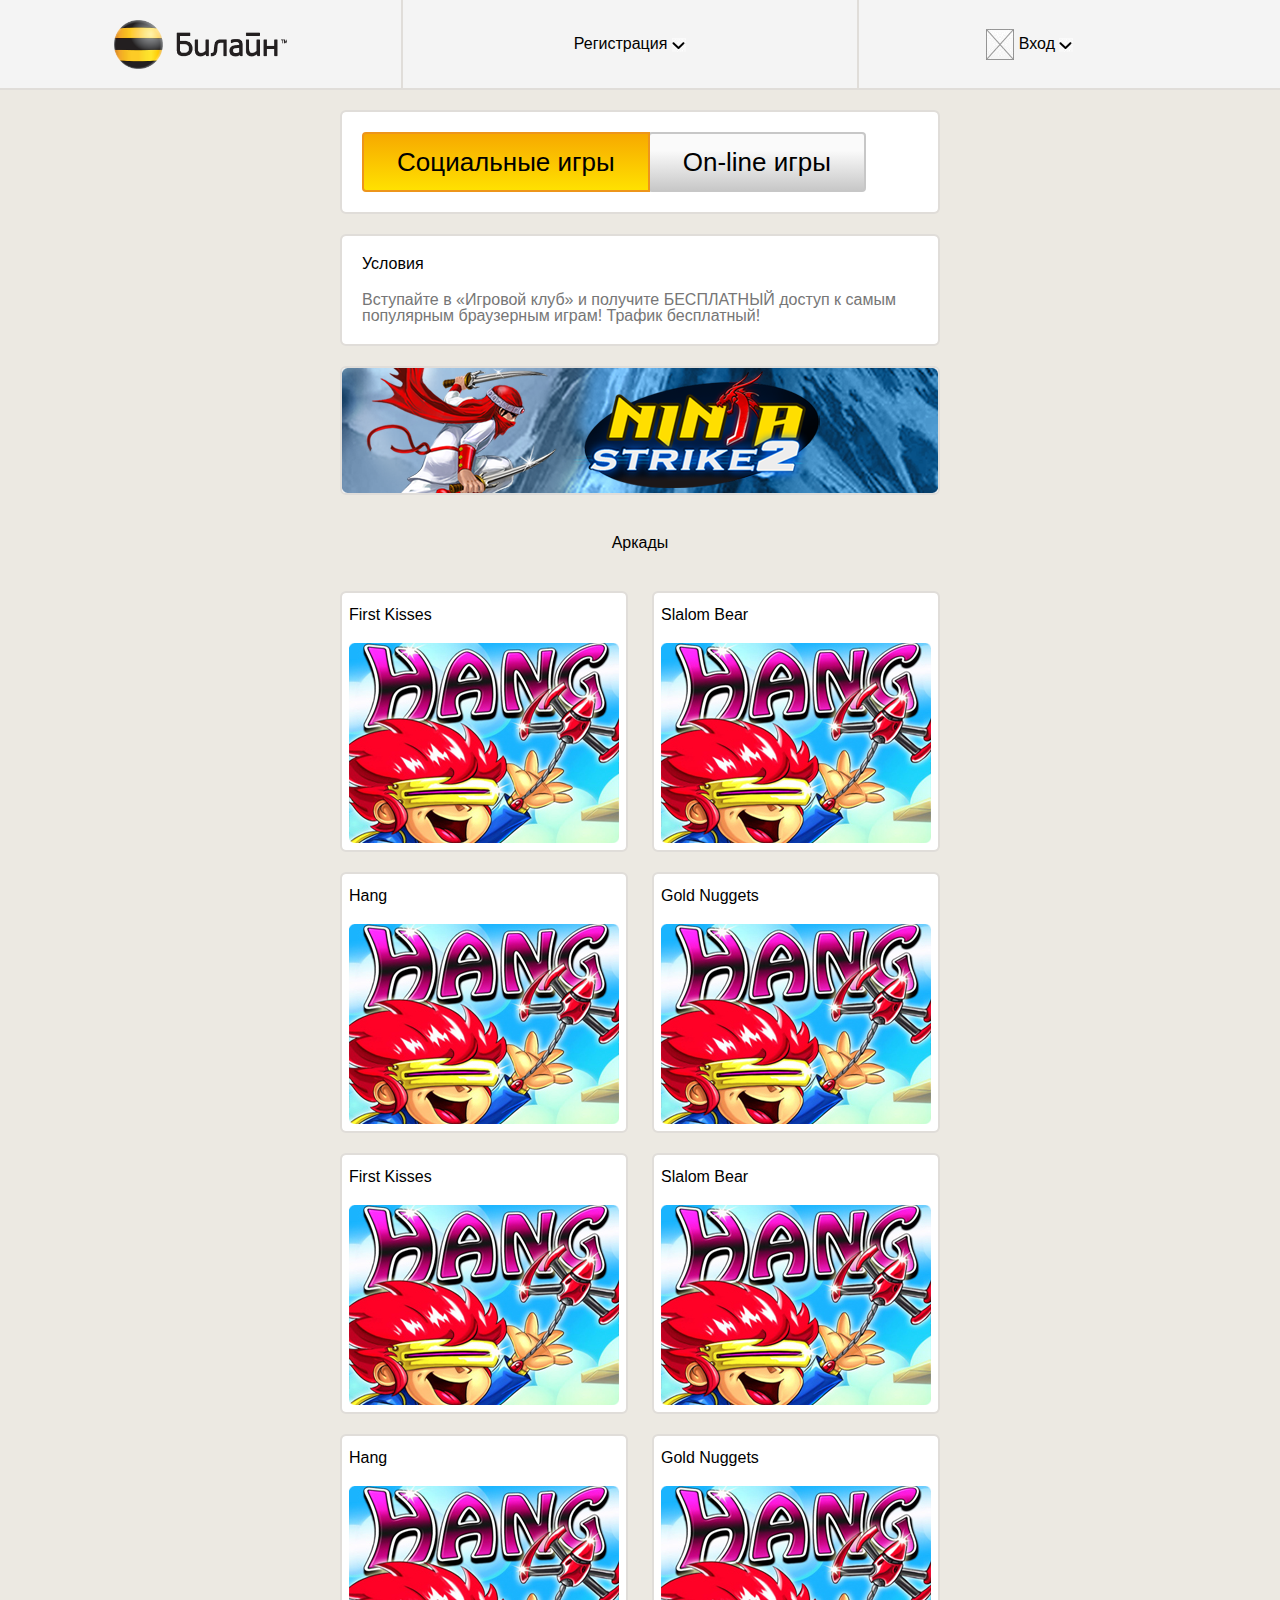
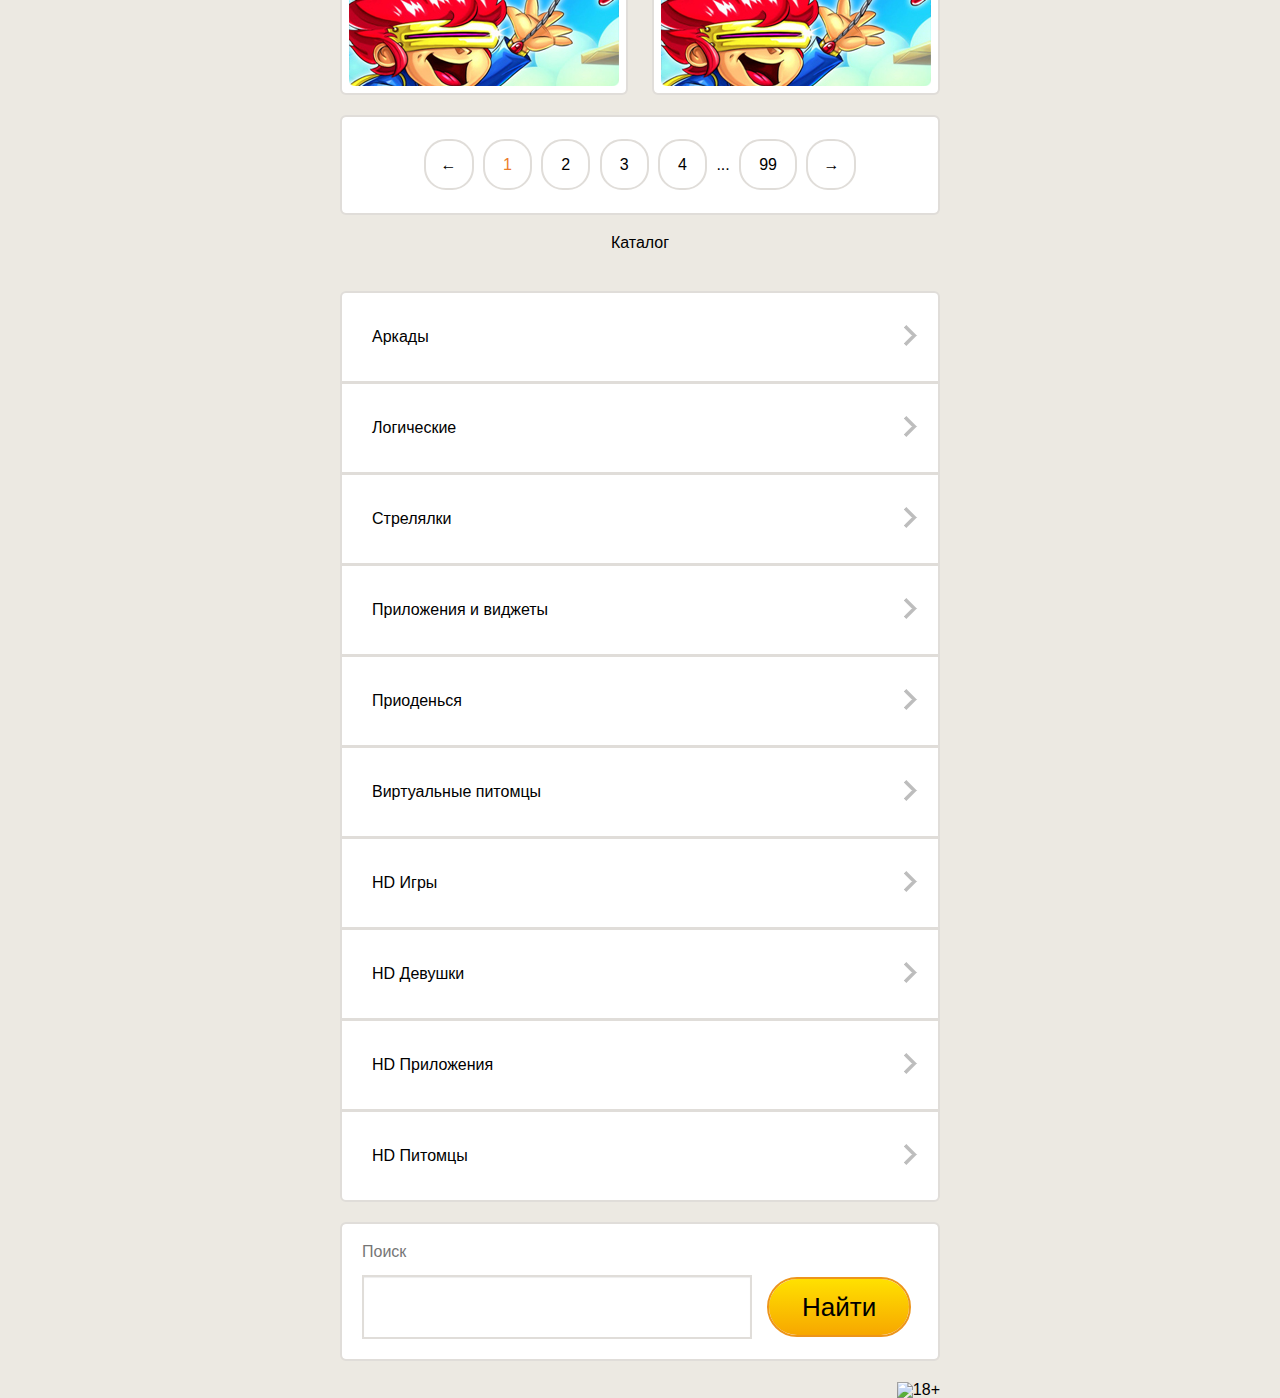
==== commit 4b71b159: "add 18+" ====
--- a/h5c/catalog.html
+++ b/h5c/catalog.html
@@ -23,29 +23,20 @@
 
     <div class="page">      
 
-        <section class="container terms">
-            <div class="clearfix">
-                <div class="pull-left">
-                    <a href="terms.html" class="btn btn-default">Условия</a>
-                </div>
-
-                <div class="pull-right">
-                    <div class="btn-group">
-                        <a href="#" class="btn btn-default active">Каз.</a>
-                        <a href="#" class="btn btn-default">Рус.</a>
-                    </div>
-                </div>
-            </div>
-        </section>     
-
         <section class="container nav-slave">
             <div class="clearfix">
                 <div class="btn-group">
-                    <a href="" class="btn btn-default btn-nav">Соц. игры</a>
-                    <a href="" class="btn btn-default btn-nav">Непоймичяго</a>
-                    <a href="" class="btn btn-default btn-nav active">On-line игры</a>
+                    <a href="" class="btn btn-default btn-socialgame active">Социальные игры</a>
+                    <a href="" class="btn btn-default btn-online">On-line игры</a>
                 </div>
             </div>
+        </section>
+
+        <section class="container terms" onclick="javascript:location.href='terms.html'">
+            <article>
+                <h1 class="terms-header">Условия</h1>   
+                <div class="terms-text">Вступайте в «Игровой клуб» и получите БЕСПЛАТНЫЙ доступ к самым популярным браузерным играм! Трафик бесплатный!</div>
+            </article>          
         </section>
 
         <section class="container banner-header">
@@ -148,6 +139,10 @@
                 </form>
             </div>
         </section>
+
+        <section class="container">
+            <div style="text-align: right;"><img src="images/18+.png" alt="18+"/></div>
+        </section>
     </div>
 </body>
 </html>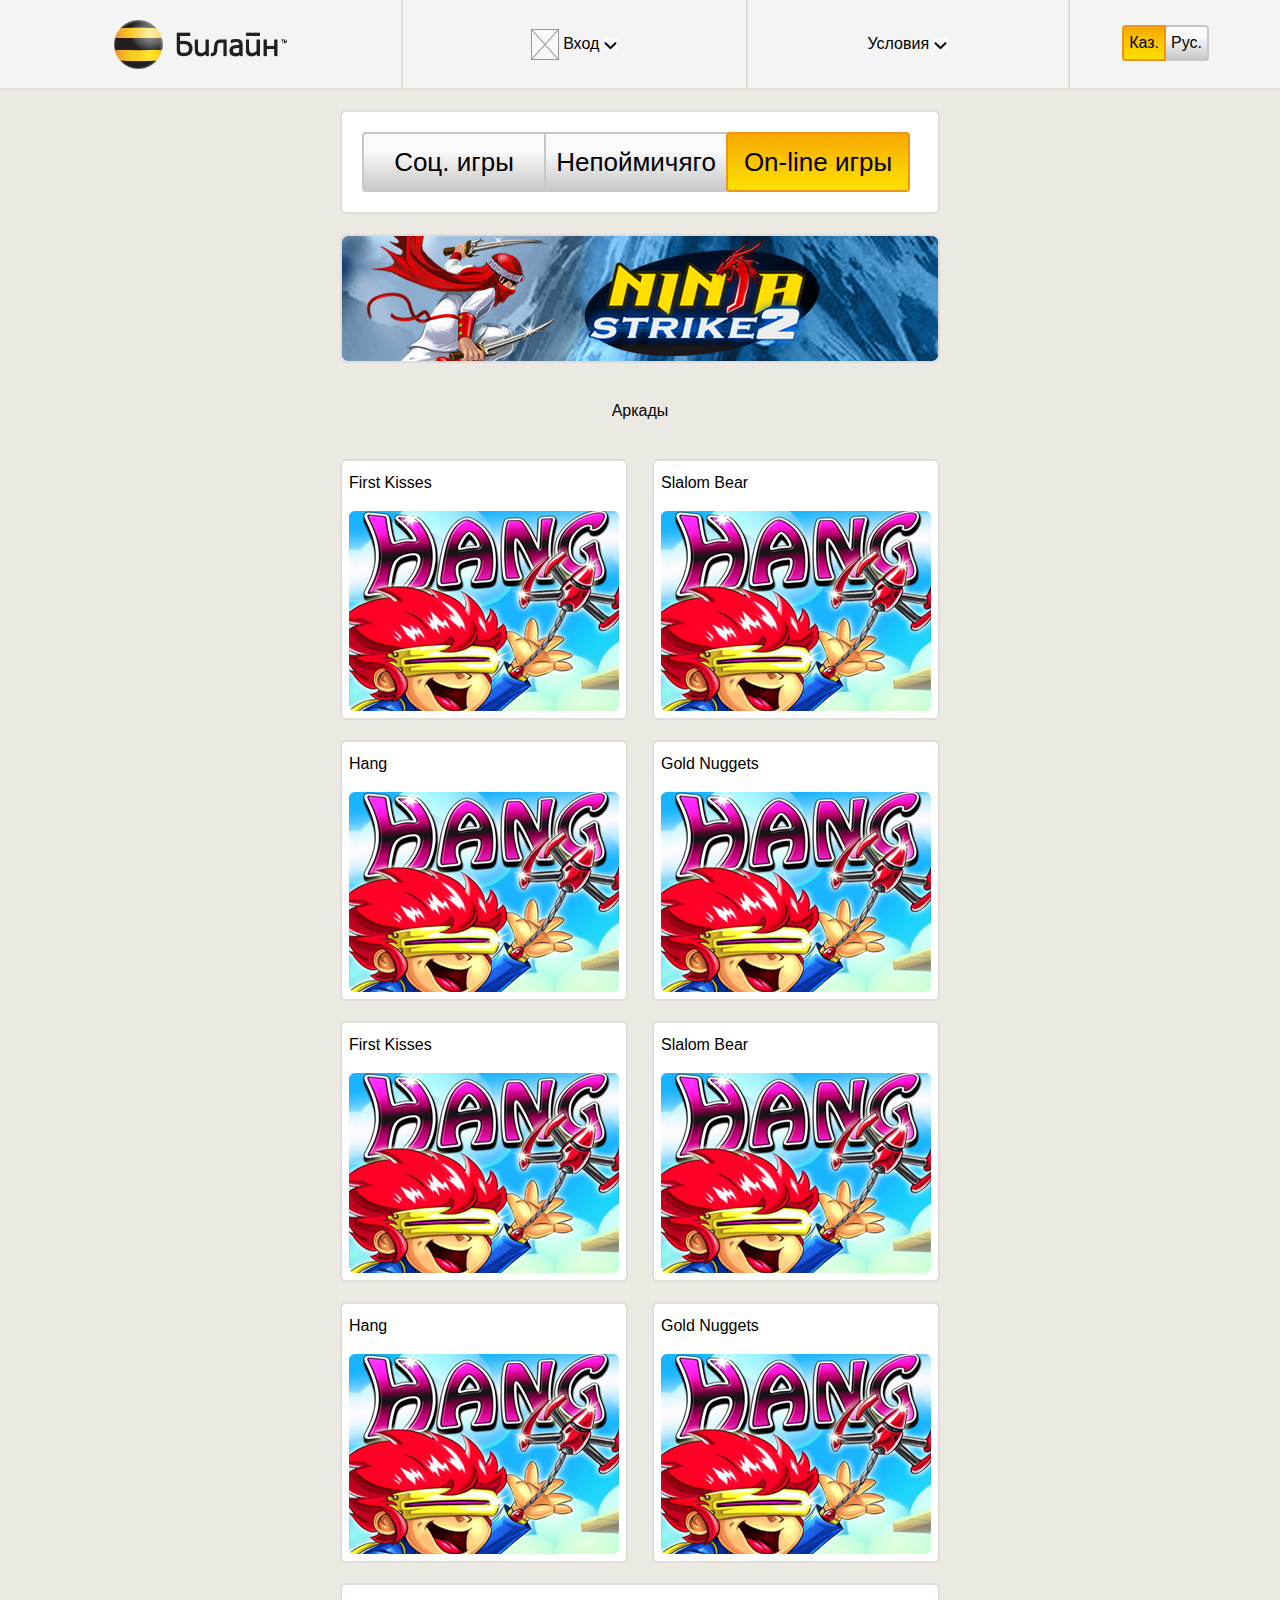
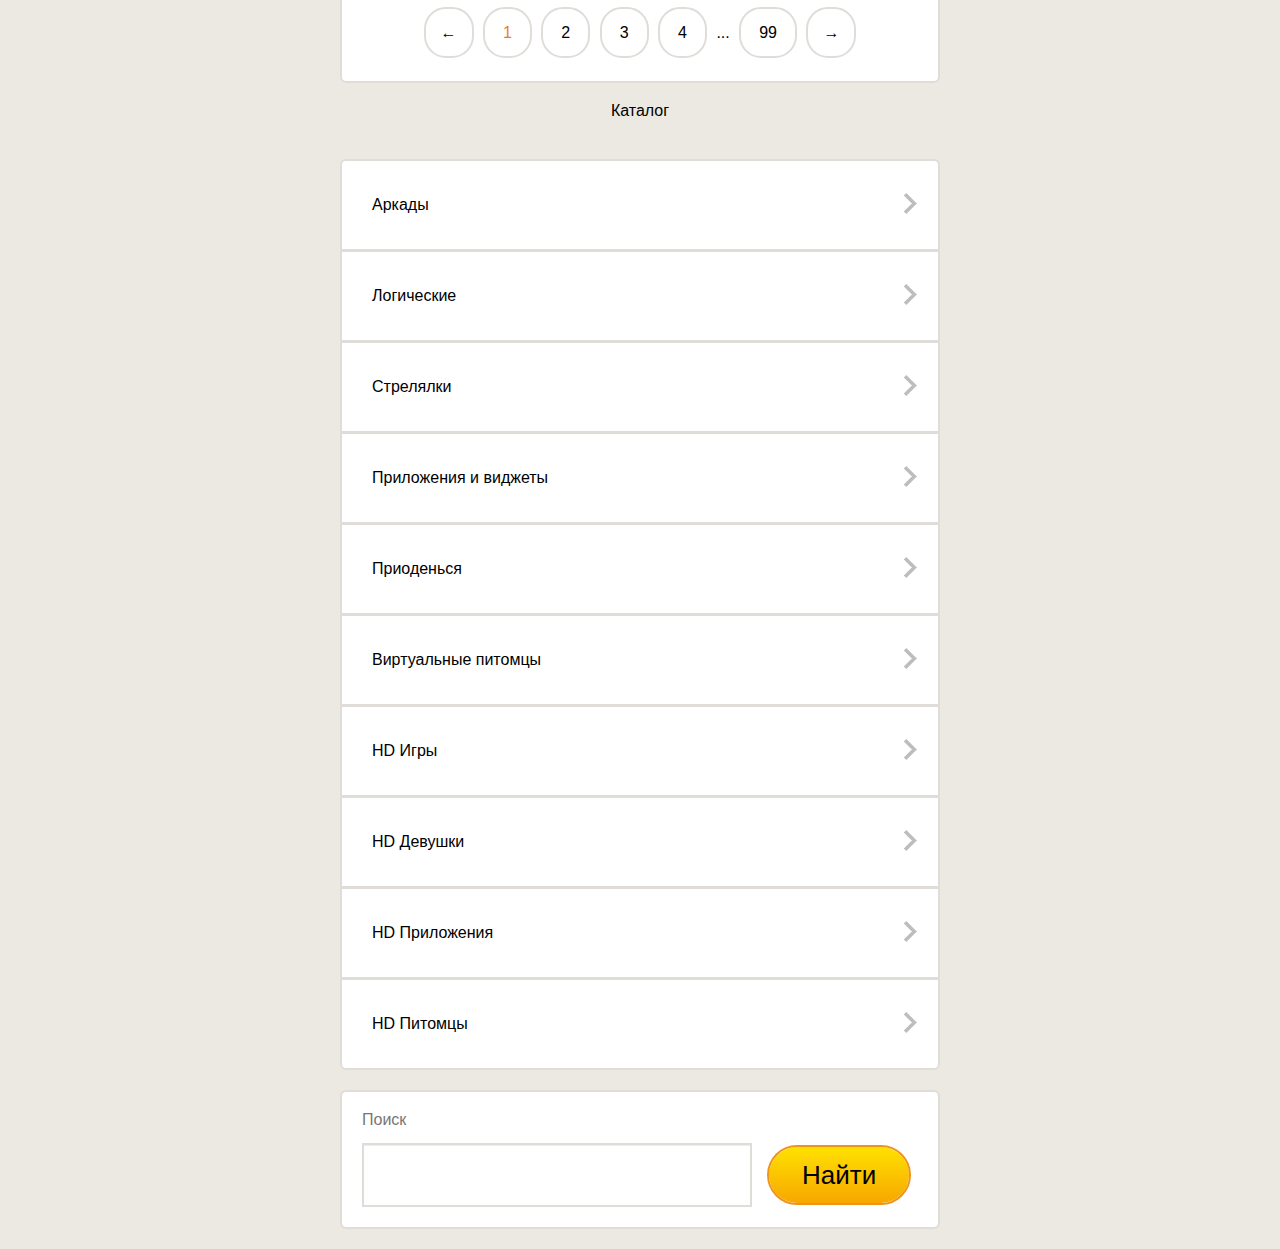
==== commit 5cfe87bc: "change header menu" ====
--- a/h5c/catalog.html
+++ b/h5c/catalog.html
@@ -16,27 +16,27 @@
     <section class="nav-main">
         <ul class="clearfix">
             <li class="nav-main-logo"><a href="index.html"><img src="images/logo.png" width="173" alt=""></a></li>
-            <li class="nav-main-registration"><a href="login.html">Регистрация <img src="images/arrow-down.png" alt=""></a></li>
             <li class="nav-main-enter"><img src="images/nologo.png" alt="*"> <a href="login.html">Вход <img src="images/arrow-down.png" alt="*"></a></li>
+            <li class="nav-main-terms"><a href="terms.html">Условия <img src="images/arrow-down.png" alt="*"></a></li>
+            <li class="nav-main-lang">
+                <div class="btn-group">
+                    <a href="#" class="btn btn-default active">Каз.</a>
+                    <a href="#" class="btn btn-default">Рус.</a>
+                </div>
+            </li>
         </ul>
     </section>
 
-    <div class="page">      
+    <div class="page">   
 
         <section class="container nav-slave">
             <div class="clearfix">
                 <div class="btn-group">
-                    <a href="" class="btn btn-default btn-socialgame active">Социальные игры</a>
-                    <a href="" class="btn btn-default btn-online">On-line игры</a>
+                    <a href="" class="btn btn-default btn-nav">Соц. игры</a>
+                    <a href="" class="btn btn-default btn-nav">Непоймичяго</a>
+                    <a href="" class="btn btn-default btn-nav active">On-line игры</a>
                 </div>
             </div>
-        </section>
-
-        <section class="container terms" onclick="javascript:location.href='terms.html'">
-            <article>
-                <h1 class="terms-header">Условия</h1>   
-                <div class="terms-text">Вступайте в «Игровой клуб» и получите БЕСПЛАТНЫЙ доступ к самым популярным браузерным играм! Трафик бесплатный!</div>
-            </article>          
         </section>
 
         <section class="container banner-header">
@@ -139,10 +139,6 @@
                 </form>
             </div>
         </section>
-
-        <section class="container">
-            <div style="text-align: right;"><img src="images/18+.png" alt="18+"/></div>
-        </section>
     </div>
 </body>
 </html>--- a/h5c/css/style.css
+++ b/h5c/css/style.css
@@ -208,11 +208,26 @@
 .nav-main .nav-main-logo {
   width: 31.3235294%;
 }
-.nav-main .nav-main-registration {
-  width: 35.4411765%;
-}
 .nav-main .nav-main-enter {
   width: 26.7647059%;
+}
+.nav-main .nav-main-terms {
+  width: 25%;
+}
+.nav-main .nav-main-lang {
+  width: 15%;
+}
+.nav-main .nav-main-lang .btn-group {
+  display: inline-block;
+  margin-top: 25px;
+  margin-left: auto;
+  margin-right: auto;
+}
+.nav-main .nav-main-lang .btn-group .btn {
+  line-height: 2rem;
+  font-size: 1rem;
+  padding-left: 5px;
+  padding-right: 5px;
 }
 .nav-slave {
   padding: 1.25rem;
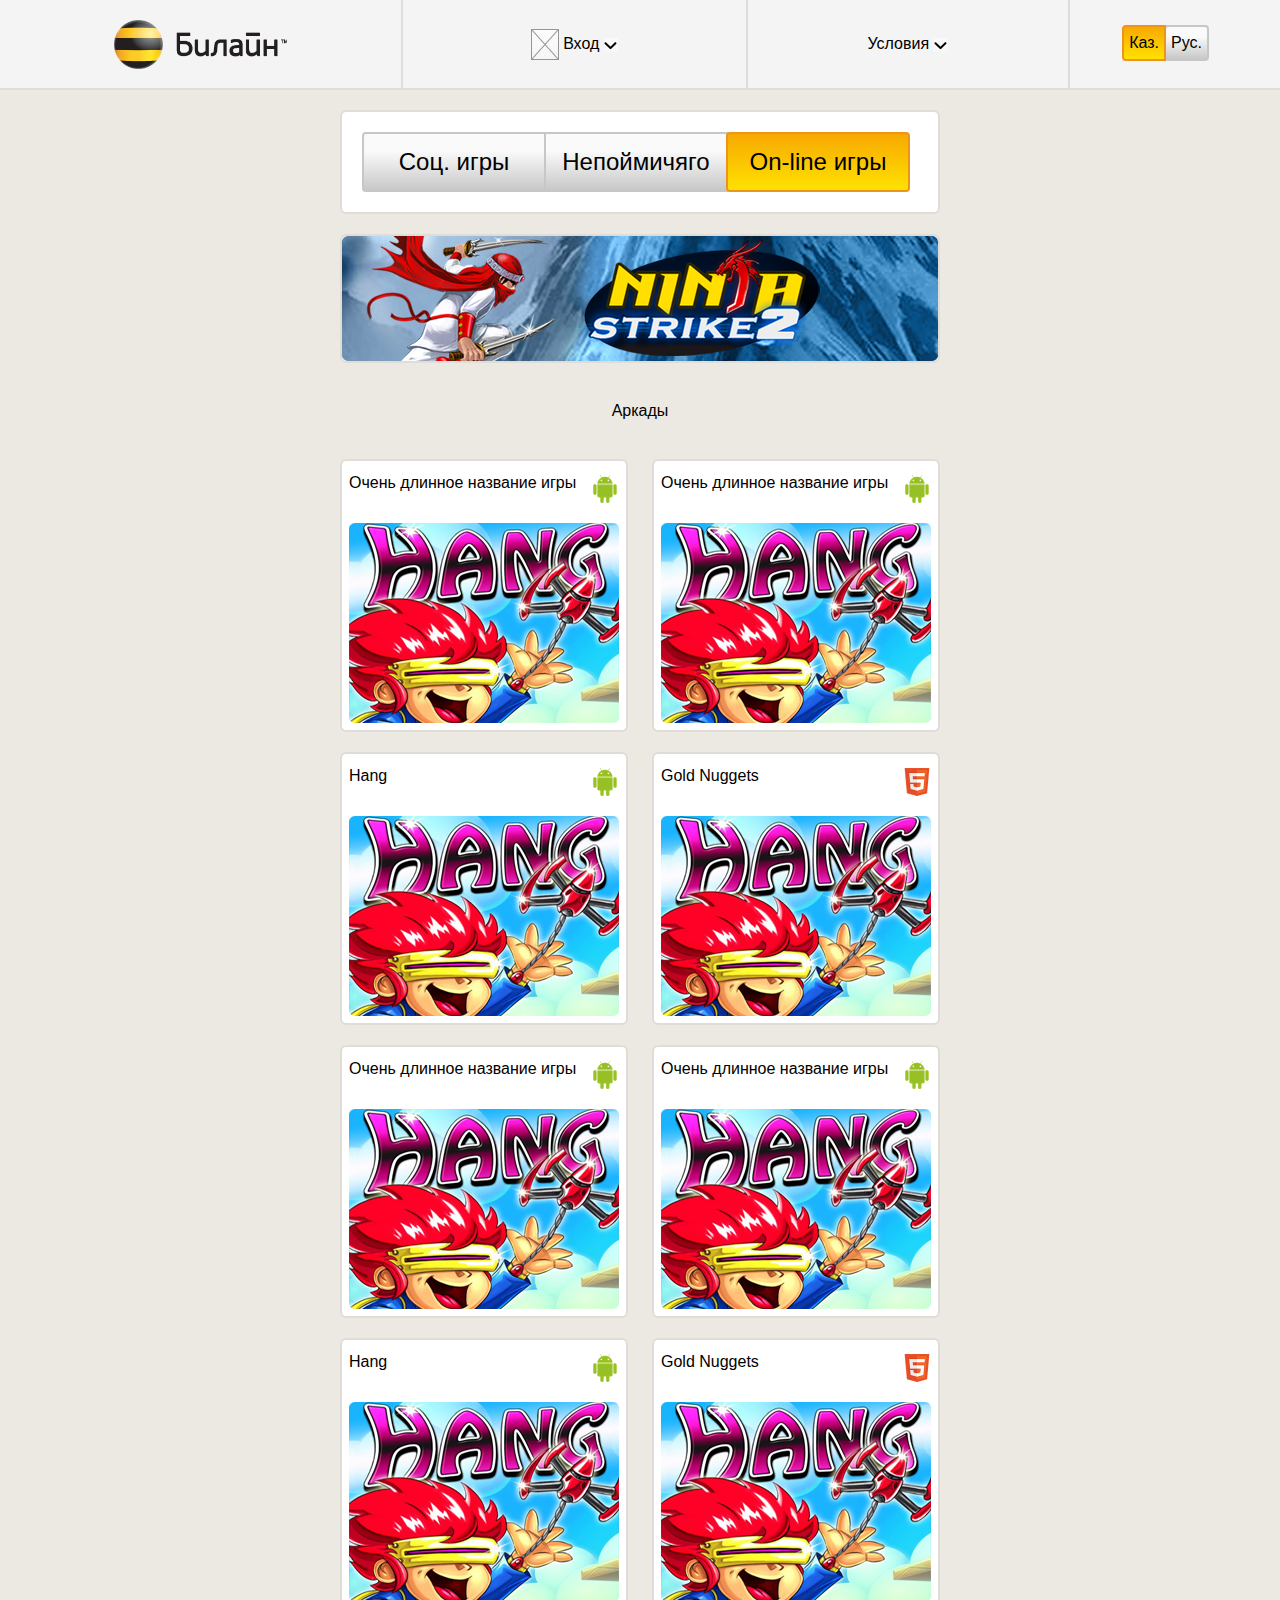
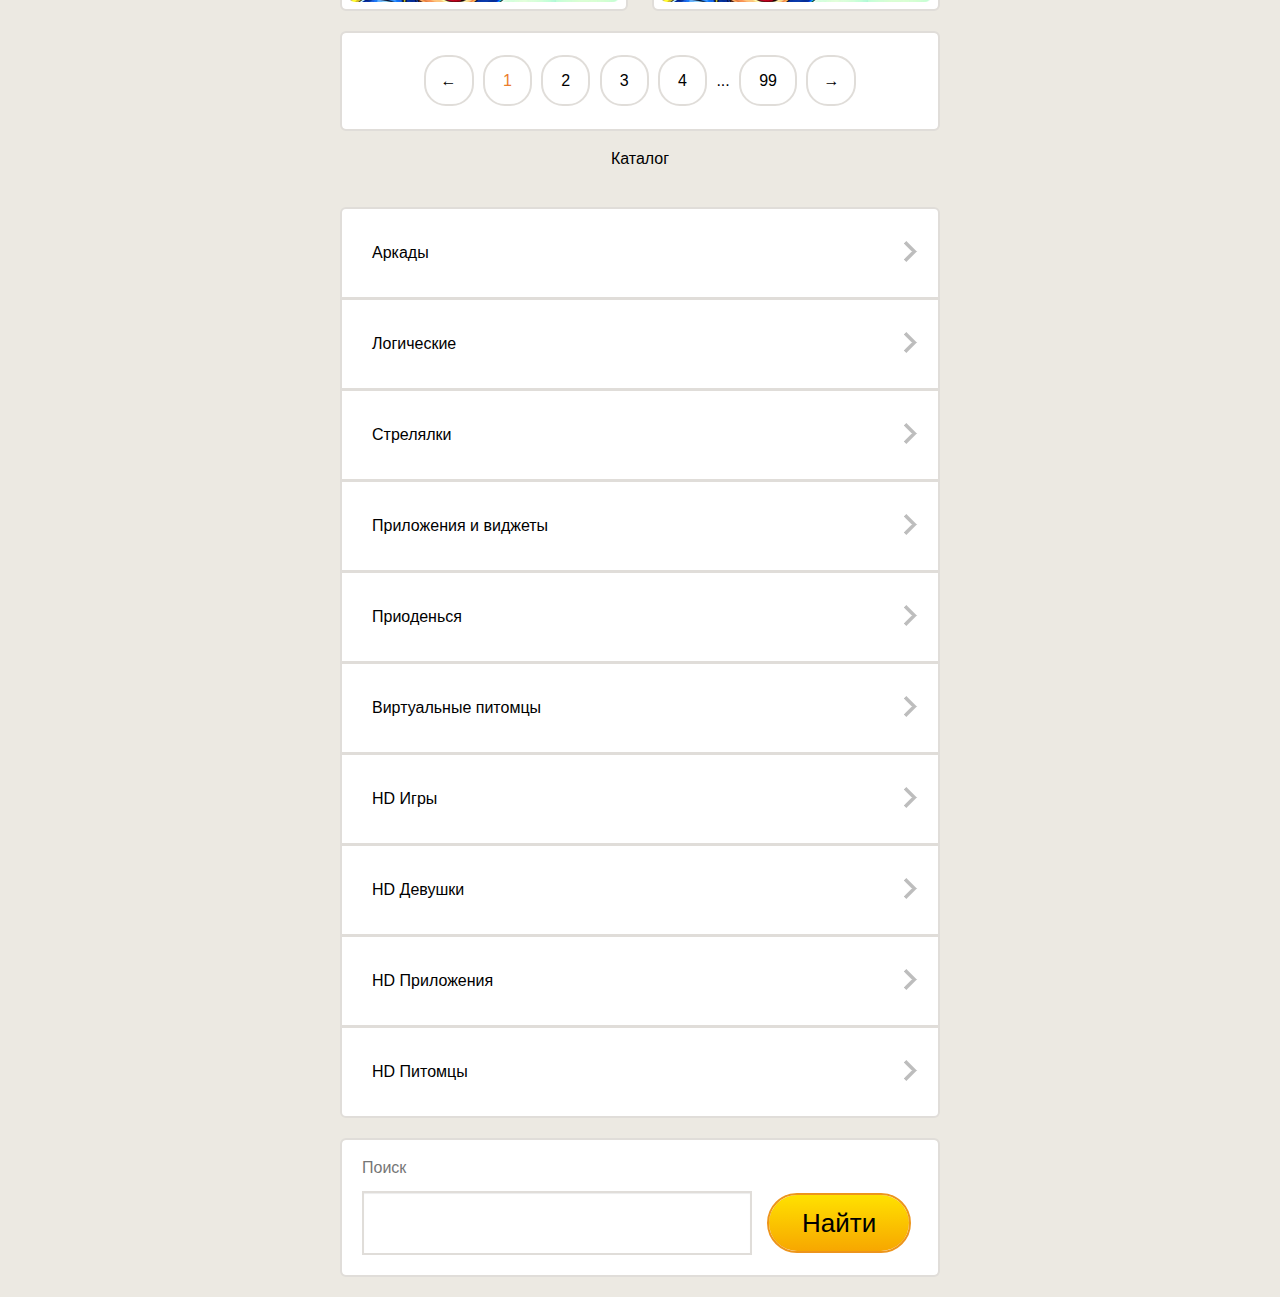
==== commit 3de4be38: "добавлены иконки платформ" ====
--- a/h5c/catalog.html
+++ b/h5c/catalog.html
@@ -51,42 +51,66 @@
 
                 <section class="clearfix">
                     <figure class="content-item">
-                        <h2 class="content-item-header"><a href="content.html">First Kisses</a></h2>
+                        <h2 class="content-item-header clearfix">
+                            <span><a href="content.html">Очень длинное название игры</a></span>
+                            <img class="pull-right" src="images/ico_android.png" width="28" height="28" alt=""/>
+                        </h2>
                         <div class="content-item-preview"><a href="content.html"><img src="images/demo/game-2.png" alt="*"/></a></div>
                     </figure>
 
                     <figure class="content-item">
-                        <h2 class="content-item-header"><a href="content.html">Slalom Bear</a></h2>
+                        <h2 class="content-item-header clearfix">
+                            <span><a href="content.html">Очень длинное название игры</a></span>
+                            <img class="pull-right" src="images/ico_android.png" width="28" height="28" alt=""/>
+                        </h2>
                         <div class="content-item-preview"><a href="content.html"><img src="images/demo/game-2.png" alt="*"/></a></div>
                     </figure>
 
                     <figure class="content-item">
-                        <h2 class="content-item-header"><a href="content.html">Hang</a></h2>
+                        <h2 class="content-item-header clearfix">
+                            <span><a href="content.html">Hang</a></span>
+                            <img class="pull-right" src="images/ico_android.png" width="28" height="28" alt=""/>
+                        </h2>
                         <div class="content-item-preview"><a href="content.html"><img src="images/demo/game-2.png" alt="*"/></a></div>
                     </figure>
 
                     <figure class="content-item">
-                        <h2 class="content-item-header"><a href="content.html">Gold Nuggets</a></h2>
+                        <h2 class="content-item-header clearfix">
+                            <span><a href="content.html">Gold Nuggets</a></span>
+                            <img class="pull-right" src="images/ico_html5.png" width="28" height="28" alt=""/>
+                        </h2>
                         <div class="content-item-preview"><a href="content.html"><img src="images/demo/game-2.png" alt="*"/></a></div>
                     </figure>
 
                     <figure class="content-item">
-                        <h2 class="content-item-header"><a href="content.html">First Kisses</a></h2>
+                        <h2 class="content-item-header clearfix">
+                            <span><a href="content.html">Очень длинное название игры</a></span>
+                            <img class="pull-right" src="images/ico_android.png" width="28" height="28" alt=""/>
+                        </h2>
                         <div class="content-item-preview"><a href="content.html"><img src="images/demo/game-2.png" alt="*"/></a></div>
                     </figure>
 
                     <figure class="content-item">
-                        <h2 class="content-item-header"><a href="content.html">Slalom Bear</a></h2>
+                        <h2 class="content-item-header clearfix">
+                            <span><a href="content.html">Очень длинное название игры</a></span>
+                            <img class="pull-right" src="images/ico_android.png" width="28" height="28" alt=""/>
+                        </h2>
                         <div class="content-item-preview"><a href="content.html"><img src="images/demo/game-2.png" alt="*"/></a></div>
                     </figure>
 
                     <figure class="content-item">
-                        <h2 class="content-item-header"><a href="content.html">Hang</a></h2>
+                        <h2 class="content-item-header clearfix">
+                            <span><a href="content.html">Hang</a></span>
+                            <img class="pull-right" src="images/ico_android.png" width="28" height="28" alt=""/>
+                        </h2>
                         <div class="content-item-preview"><a href="content.html"><img src="images/demo/game-2.png" alt="*"/></a></div>
                     </figure>
 
                     <figure class="content-item">
-                        <h2 class="content-item-header"><a href="content.html">Gold Nuggets</a></h2>
+                        <h2 class="content-item-header clearfix">
+                            <span><a href="content.html">Gold Nuggets</a></span>
+                            <img class="pull-right" src="images/ico_html5.png" width="28" height="28" alt=""/>
+                        </h2>
                         <div class="content-item-preview"><a href="content.html"><img src="images/demo/game-2.png" alt="*"/></a></div>
                     </figure>
                 </section>
--- a/h5c/css/style.css
+++ b/h5c/css/style.css
@@ -240,6 +240,9 @@
   -moz-background-clip: padding;
   background-clip: padding-box;
 }
+.nav-slave .btn-group .btn {
+  font-size: 1.5rem;
+}
 .terms {
   position: relative;
   padding: 1.25rem;
@@ -298,6 +301,16 @@
 .contents .content-item-header {
   font: 1.75rem normal "Officina", "Lucida Sans Unicode", "Lucida Grande", sans-serif;
   margin-top: 0.4375rem;
+  white-space: nowrap;
+}
+.contents .content-item-header span {
+  float: left;
+  width: 85%;
+  overflow: hidden;
+  text-overflow: ellipsis;
+}
+.contents .content-item-header img {
+  float: right;
 }
 .contents .content-item-preview {
   margin-top: 1.25rem;
@@ -385,14 +398,12 @@
 }
 .content .content-screenshots {
   position: relative;
-  text-align: center;
-}
-.content .content-screenshots ul li {
+}
+.content .content-screenshots #screenshots img {
   border: 2px solid #ffd823;
-  background-color: #ffd823;
-  -webkit-border-radius: 22px;
-  -moz-border-radius: 22px;
-  border-radius: 22px;
+  -webkit-border-radius: 11px;
+  -moz-border-radius: 11px;
+  border-radius: 11px;
   -webkit-background-clip: padding;
   -moz-background-clip: padding;
   background-clip: padding-box;
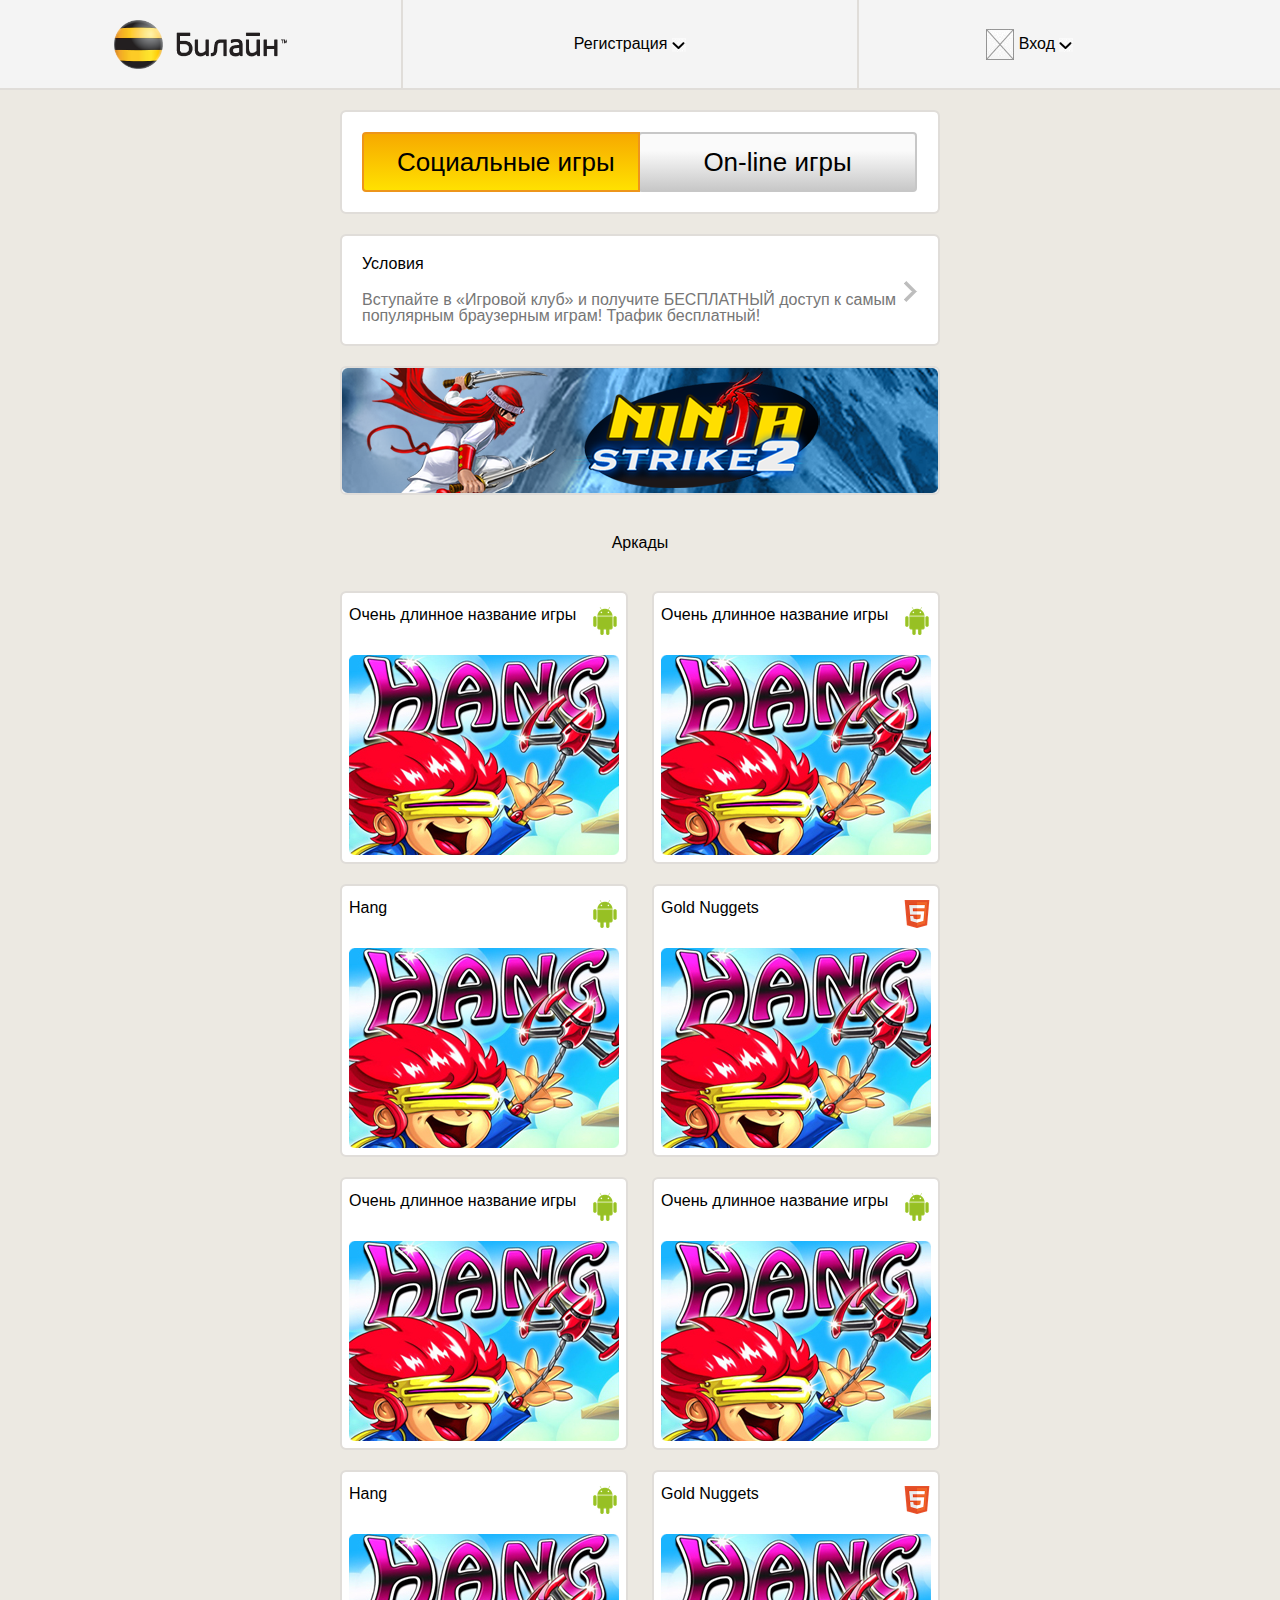
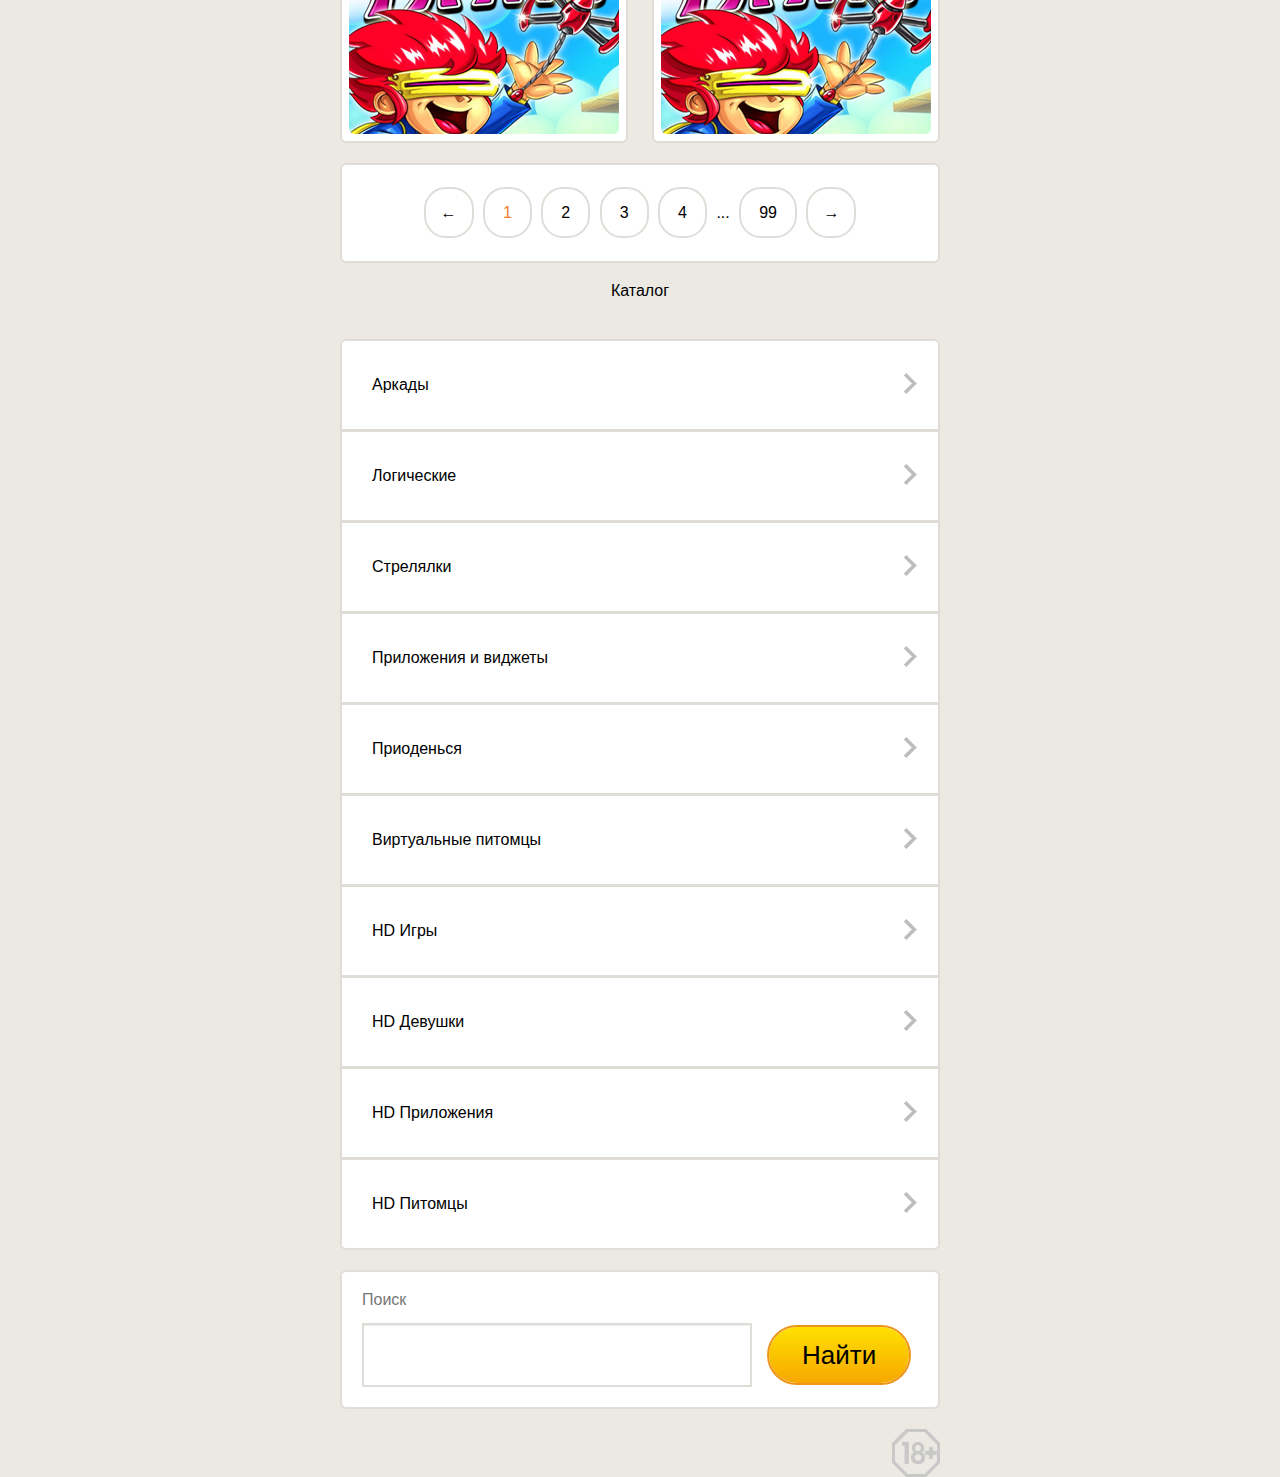
==== commit 9c653d3e: "Добавлены иконки платформ" ====
--- a/h5c/catalog.html
+++ b/h5c/catalog.html
@@ -16,27 +16,27 @@
     <section class="nav-main">
         <ul class="clearfix">
             <li class="nav-main-logo"><a href="index.html"><img src="images/logo.png" width="173" alt=""></a></li>
+            <li class="nav-main-registration"><a href="login.html">Регистрация <img src="images/arrow-down.png" alt=""></a></li>
             <li class="nav-main-enter"><img src="images/nologo.png" alt="*"> <a href="login.html">Вход <img src="images/arrow-down.png" alt="*"></a></li>
-            <li class="nav-main-terms"><a href="terms.html">Условия <img src="images/arrow-down.png" alt="*"></a></li>
-            <li class="nav-main-lang">
-                <div class="btn-group">
-                    <a href="#" class="btn btn-default active">Каз.</a>
-                    <a href="#" class="btn btn-default">Рус.</a>
-                </div>
-            </li>
         </ul>
     </section>
 
-    <div class="page">   
+    <div class="page">      
 
         <section class="container nav-slave">
             <div class="clearfix">
                 <div class="btn-group">
-                    <a href="" class="btn btn-default btn-nav">Соц. игры</a>
-                    <a href="" class="btn btn-default btn-nav">Непоймичяго</a>
-                    <a href="" class="btn btn-default btn-nav active">On-line игры</a>
+                    <a href="" class="btn btn-default btn-socialgame active">Социальные игры</a>
+                    <a href="" class="btn btn-default btn-online">On-line игры</a>
                 </div>
             </div>
+        </section>
+
+        <section class="container terms" onclick="javascript:location.href='terms.html'">
+            <article>
+                <h1 class="terms-header">Условия</h1>   
+                <div class="terms-text">Вступайте в «Игровой клуб» и получите БЕСПЛАТНЫЙ доступ к самым популярным браузерным играм! Трафик бесплатный!</div>
+            </article>          
         </section>
 
         <section class="container banner-header">
@@ -81,7 +81,7 @@
                         </h2>
                         <div class="content-item-preview"><a href="content.html"><img src="images/demo/game-2.png" alt="*"/></a></div>
                     </figure>
-
+                    
                     <figure class="content-item">
                         <h2 class="content-item-header clearfix">
                             <span><a href="content.html">Очень длинное название игры</a></span>
@@ -163,6 +163,10 @@
                 </form>
             </div>
         </section>
+
+        <section class="container">
+            <div style="text-align: right;"><img src="images/18+.png" alt="18+"/></div>
+        </section>
     </div>
 </body>
 </html>--- a/h5c/css/style.css
+++ b/h5c/css/style.css
@@ -208,27 +208,12 @@
 .nav-main .nav-main-logo {
   width: 31.3235294%;
 }
+.nav-main .nav-main-registration {
+  width: 35.4411765%;
+}
 .nav-main .nav-main-enter {
   width: 26.7647059%;
 }
-.nav-main .nav-main-terms {
-  width: 25%;
-}
-.nav-main .nav-main-lang {
-  width: 15%;
-}
-.nav-main .nav-main-lang .btn-group {
-  display: inline-block;
-  margin-top: 25px;
-  margin-left: auto;
-  margin-right: auto;
-}
-.nav-main .nav-main-lang .btn-group .btn {
-  line-height: 2rem;
-  font-size: 1rem;
-  padding-left: 5px;
-  padding-right: 5px;
-}
 .nav-slave {
   padding: 1.25rem;
   background-color: #ffffff;
@@ -239,9 +224,6 @@
   -webkit-background-clip: padding;
   -moz-background-clip: padding;
   background-clip: padding-box;
-}
-.nav-slave .btn-group .btn {
-  font-size: 1.5rem;
 }
 .terms {
   position: relative;
@@ -263,6 +245,15 @@
   color: #767676;
   font: 1.625rem italic "Officina", Arial, sans-serif;
   margin-top: 1.25rem;
+}
+.terms:after {
+  background: url("../images/arrow-right.png") no-repeat;
+  width: 0.875rem;
+  height: 1.3125rem;
+  content: "";
+  position: absolute;
+  top: 2.8125rem;
+  right: 1.25rem;
 }
 .banner-header .banner img {
   border: 2px solid #e0ddd9;
@@ -713,10 +704,11 @@
   background: none;
   background: #ffc722;
 }
-.btn-nav {
-  padding-left: 0px;
-  padding-right: 0px;
-  width: 180px;
+.btn-socialgame {
+  width: 208px;
+}
+.btn-online {
+  width: 209px;
 }
 .btn-play,
 .btn-login {
@@ -788,12 +780,6 @@
 .btn-group .btn-group + .btn-group {
   margin-left: -2px;
 }
-.pull-right {
-  float: right;
-}
-.pull-left {
-  float: left;
-}
 /* `Clear Floated Elements
 ----------------------------------------------------------------------------------------------------*/
 /* http://sonspring.com/journal/clearing-floats */
